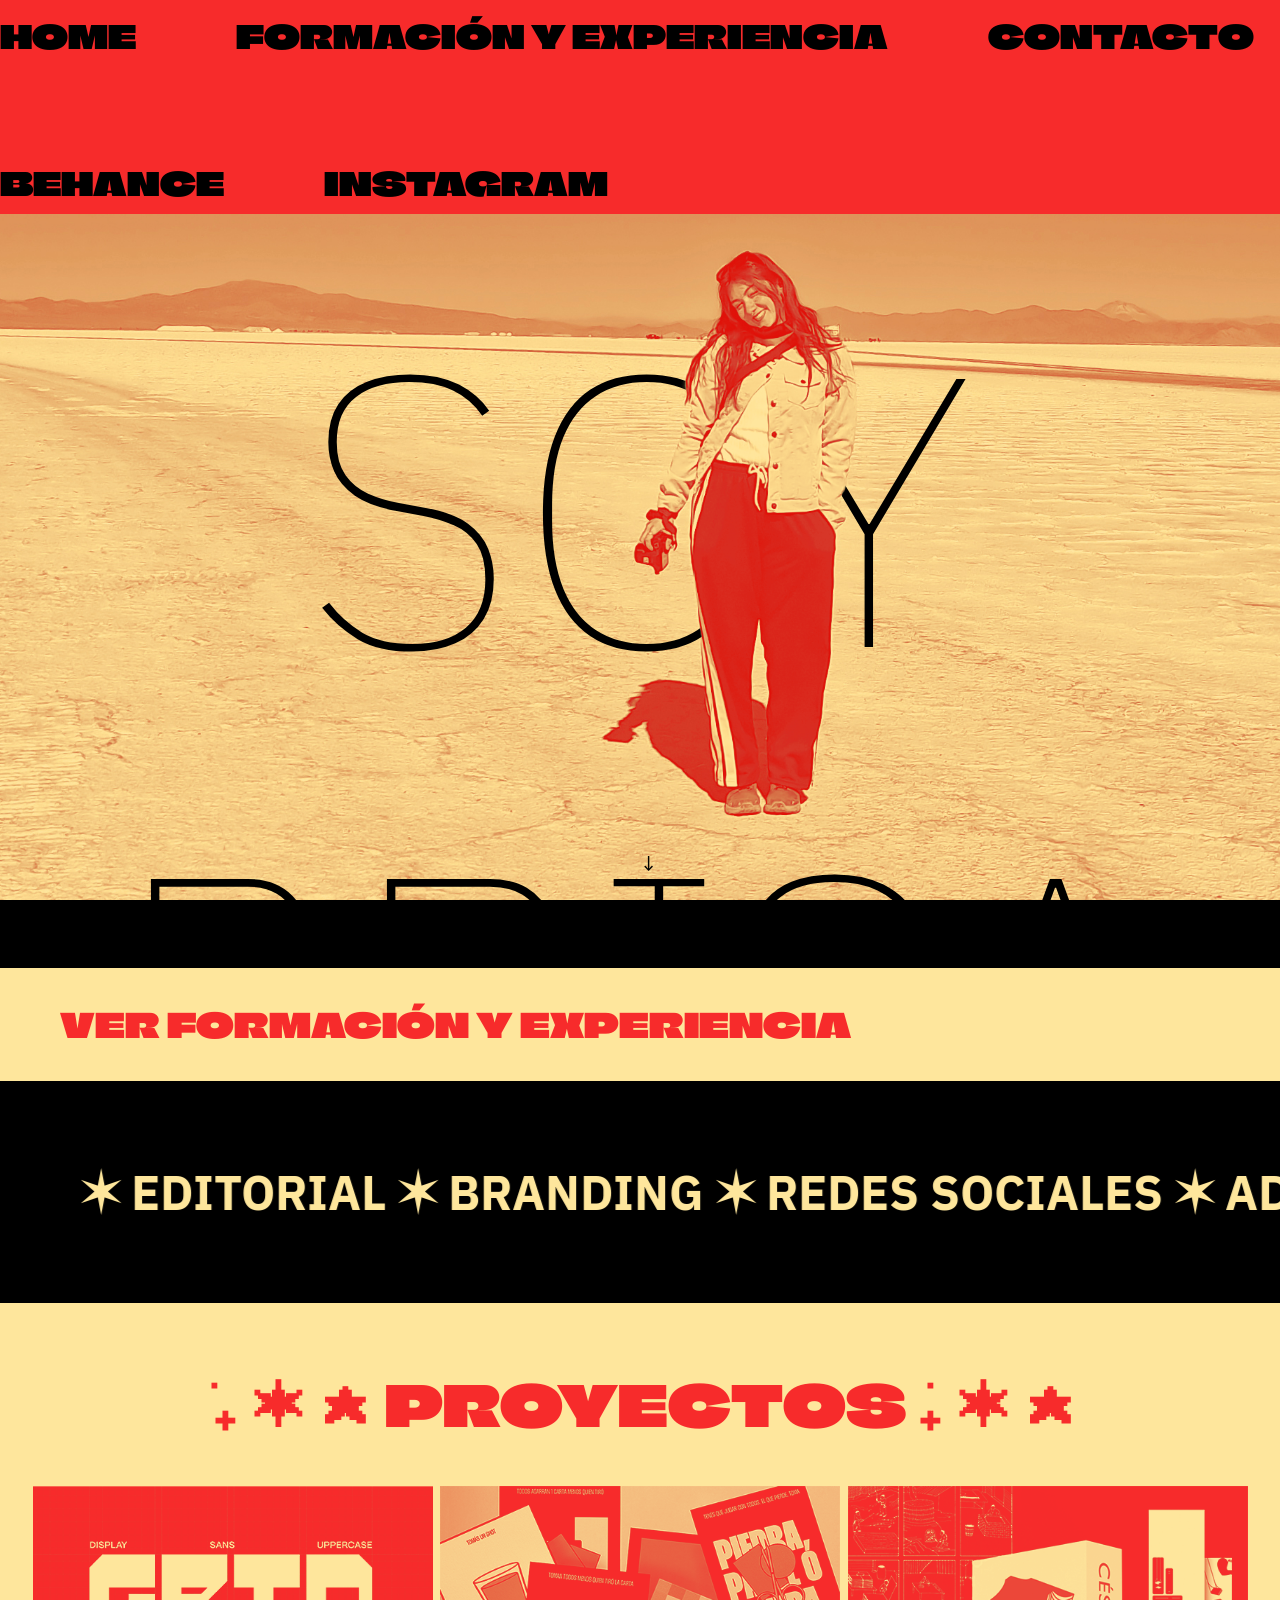
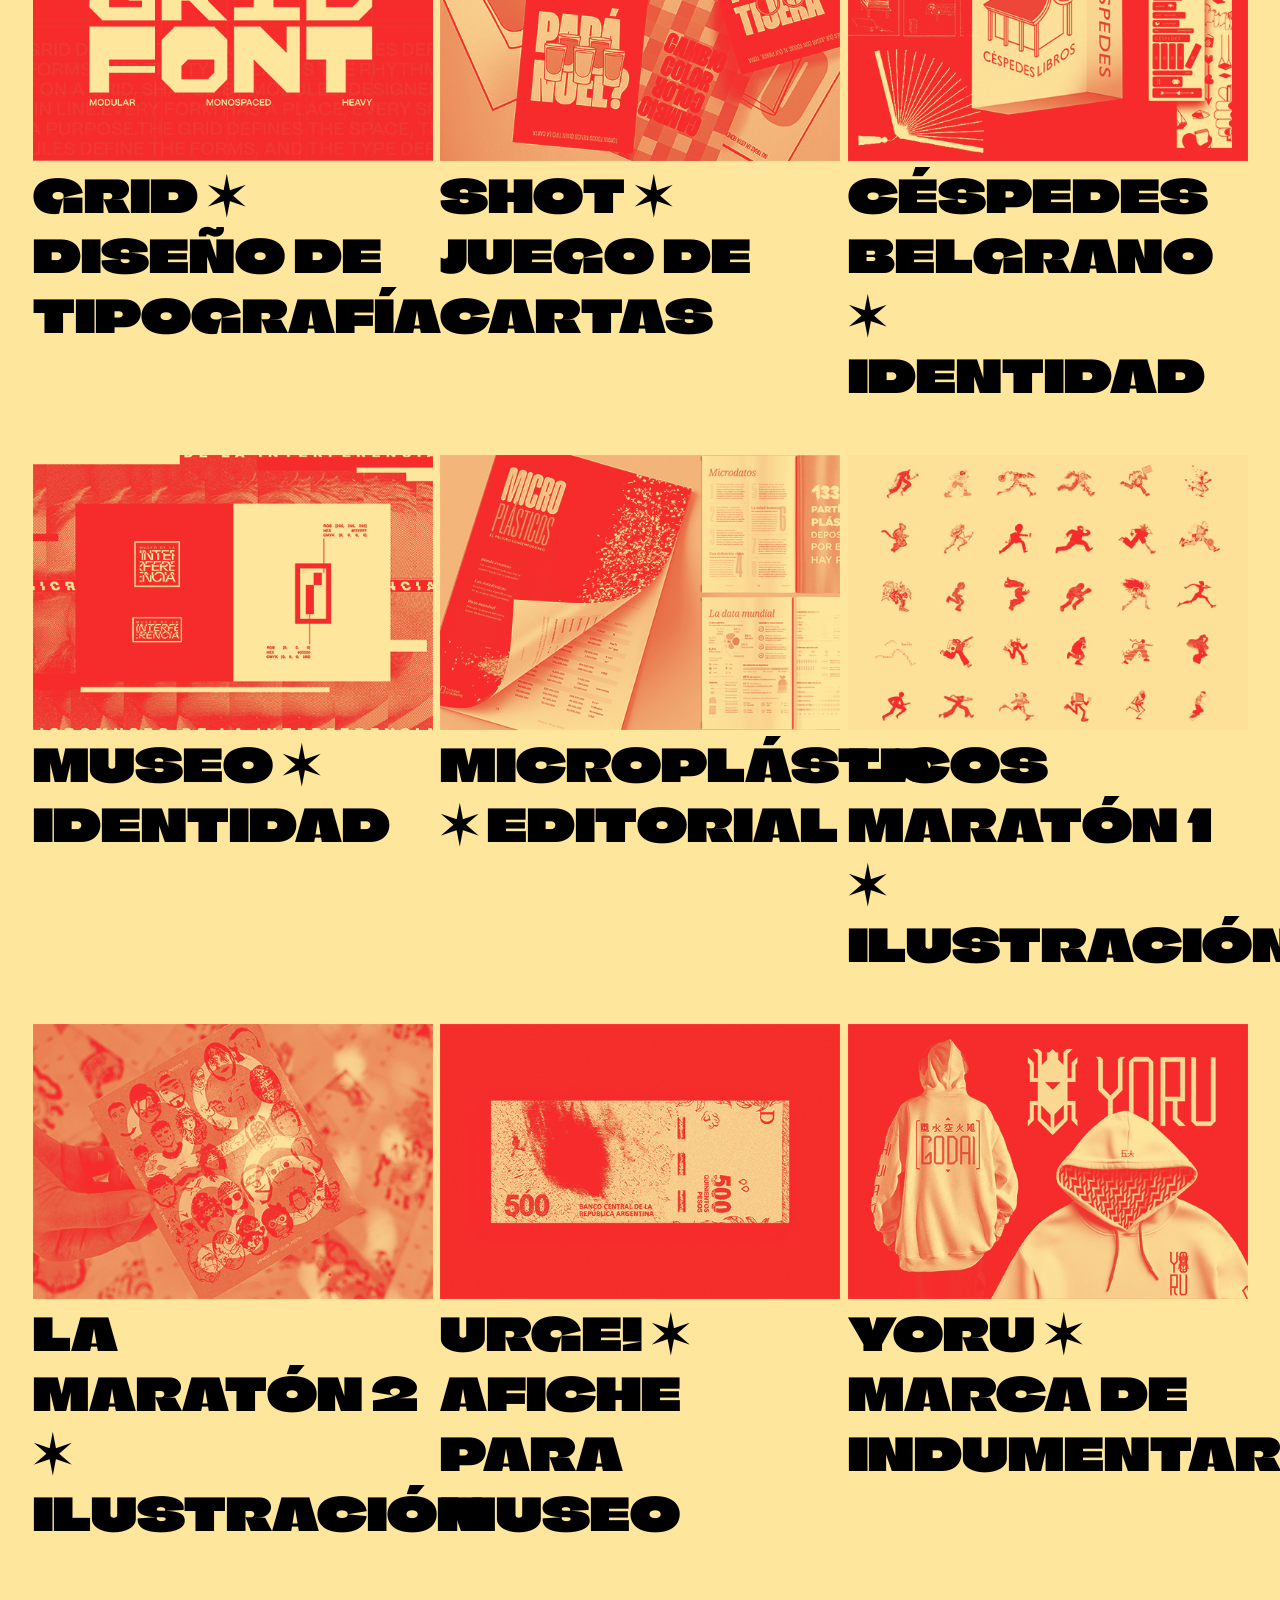
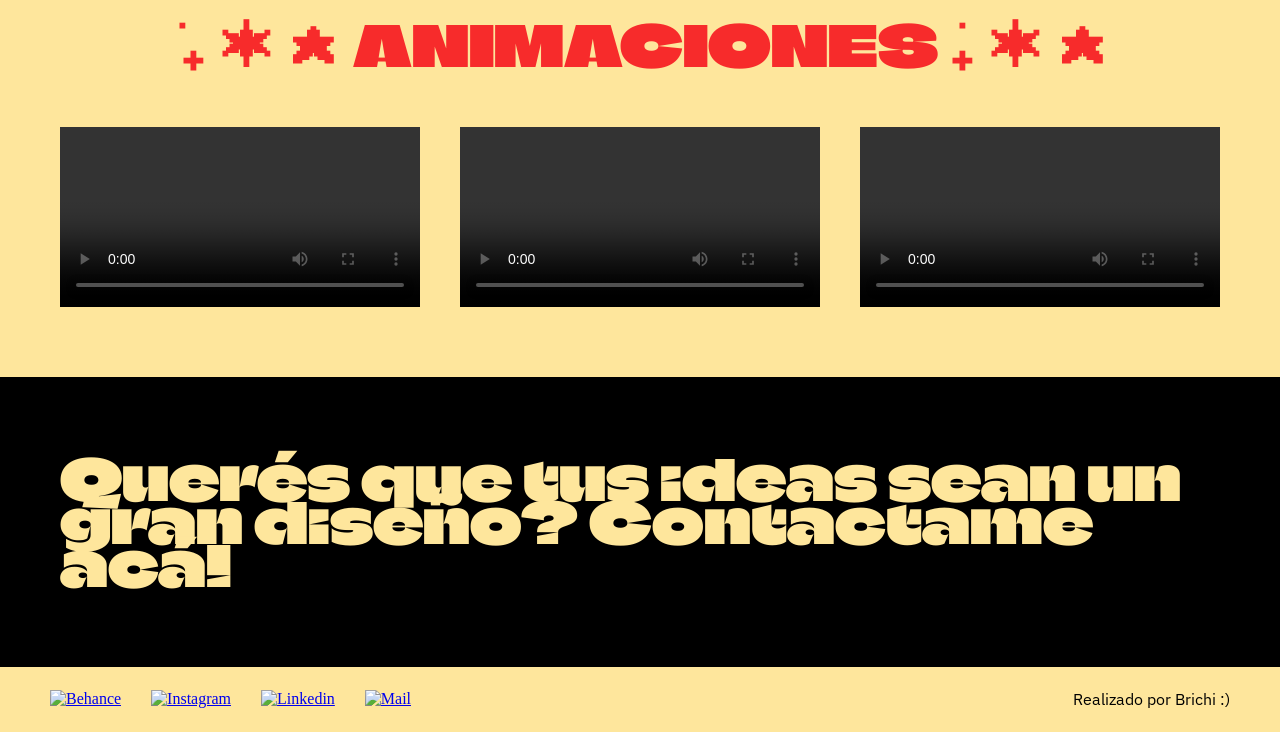
==== index.html @ 59d71e1c "glow up" ====
<!DOCTYPE html>
<html>

<head>
    <meta charset="utf-8">
    <meta name="viewport" content="width=device-width, initial-scale=1.0">
    <meta name="Keywords" content="Portfolio brisa pereyra diseño">
    <title>Pereyra Brisa</title>
    <link rel="stylesheet" href="estilos.css">
    <link rel="icon" type="image/x-icon" href="img/cursor-favicon/favicon.ico">
    <link rel="stylesheet" href="https://cdnjs.cloudflare.com/ajax/libs/tiny-slider/2.9.4/tiny-slider.css">
    <style>
        @import url('https://fonts.googleapis.com/css2?family=Climate+Crisis:YEAR@1979&family=IBM+Plex+Sans:ital,wght@0,100..700;1,100..700&display=swap');
    </style>
</head>

<body>
<header>
    <div class="encabezado">

        <button class="menu-toggle" aria-label="Abrir menú" aria-expanded="false" aria-controls="menu">
            <span></span>
            <span></span>
            <span></span>
        </button>

        <a href="index.html" class="logo">
            <img src="img/footer-header/logo.svg" class="logo-base" alt="logo">
            <img src="img/footer-header/logoamarillo.svg" class="logo-hover" alt="logo">
        </a>

        <nav id="menu">
            <a href="index.html">HOME</a>
            <a href="formacion.html">FORMACIÓN Y EXPERIENCIA</a>
            <a href="contacto.html">CONTACTO</a>
            <a href="https://www.behance.net/brichi" target="_blank" rel="noopener noreferrer">BEHANCE</a>
            <a href="https://www.instagram.com/brichidg/" target="_blank" rel="noopener noreferrer">INSTAGRAM</a>
        </nav>

    </div>
</header>

    <main>
        <section class="hero">
            <img src="img/hero/portada1.jpg" class="fondo" alt="fondo portada">
            <div class="contenido-hero">
                <img src="img/hero/portada2.png" class="overlay" alt="superposición portada">
                <h1>Hola, soy Brisa</h1>
                <a href="#intro" class="flechas">
                    ↓
                </a>
            </div>
        </section>
        <section id="intro">
            <article class="marcapersonal">
            </article>
            <article class="diseñocontenedor">

<div class="orbita">
    <article class="diseñocontenedor">
        <div class="diseño">
            <h2>Diseño y comunicación visual</h2>
            <p>Made in Argentina</p>
        </div>
    </article>
    <span class="estrella">✶</span>
</div>
            </article>
        </section>
        <section class="formalidad">
            <a href="formacion.html" class="formacionboton">
                <h3>VER FORMACIÓN Y EXPERIENCIA</h3>
            </a>
<div class="marquee">
    <div class="marquee-contenido">
        <h2 class="resumen">
            ✶ editorial ✶ branding ✶ redes sociales ✶ administración ✶ editorial ✶ branding ✶ redes sociales ✶ administración ✶ editorial ✶ branding ✶ redes sociales ✶ administración ✶
        </h2>
        <h2 class="resumen" aria-hidden="true">
            ✶ editorial ✶ branding ✶ redes sociales ✶ administración ✶ editorial ✶ branding ✶ redes sociales ✶ administración ✶
        </h2>
    </div>
</div>        
</section>
        <section id="proyectos">
            <h3>࣪ ₊ ✶ ⭑ proyectos ࣪₊ ✶ ⭑ </h3>
            <div class="cards">
                <figure class="todoesoquesobra">
                    <a href="https://www.behance.net/gallery/254151673/GRID-Free-display-font" target="_blank">
                        <img src="img/proyectos/proyecto8b.png" class="base" alt="Proyecto">
                        <img src="img/proyectos/proyecto8a.png" class="hover" alt="Proyecto hover">
                    </a>
                    <h4>GRID ✶ DISEÑO DE TIPOGRAFÍA</h4>
                </figure>
                <figure class="shot">
                    <a href="https://www.instagram.com/p/DHHSApROJ1e/?utm_source=ig_web_copy_link&igsh=MzRlODBiNWFlZA=="
                        target="_blank">
                        <img src="img/proyectos/proyecto1b.png" class="base" alt="Proyecto">
                        <img src="img/proyectos/proyecto1a.png" class="hover" alt="Proyecto hover">
                    </a>
                    <h4>SHOT ✶ JUEGO DE CARTAS</h4>
                </figure>
                <figure class="cespedes">
                    <a href="https://cespedeslibros.com.ar/?srsltid=AfmBOopYFjnncuXQHikeYL9LSb-1muNZRmzNZ6Oh8jgEDomMHt-B6Xrg"
                        target="_blank">
                        <img src="img/proyectos/proyecto3b.png" class="base" alt="Proyecto">
                        <img src="img/proyectos/proyecto3a.png" class="hover" alt="Proyecto hover">
                    </a>
                    <h4>CÉSPEDES BELGRANO ✶ IDENTIDAD</h4>
                </figure>
                <figure class="museo">
                    <a href="https://www.behance.net/gallery/244805543/MUSEO-DE-LA-INTERFERENCIA" target="_blank">
                        <img src="img/proyectos/proyecto6b.png" class="base" alt="Proyecto">
                        <img src="img/proyectos/proyecto6a.png" class="hover" alt="Proyecto hover">
                    </a>
                    <h4>MUSEO ✶ IDENTIDAD</h4>
                </figure>
                <figure class="microplasticos">
                    <a href="https://www.behance.net/gallery/229425525/BookzineRevista-MICROPLASTICOS" target="_blank">
                        <img src="img/proyectos/proyecto7b.png" class="base" alt="Proyecto">
                        <img src="img/proyectos/proyecto7a.png" class="hover" alt="Proyecto hover">
                    </a>
                    <h4>MICROPLÁSTICOS ✶ EDITORIAL</h4>
                </figure>
                <figure class="zzzeta">
                    <a href="https://www.behance.net/gallery/211750213/La-Maraton" target="_blank">
                        <img src="img/proyectos/proyecto9b.png" class="base" alt="Proyecto">
                        <img src="img/proyectos/proyecto9a.png" class="hover" alt="Proyecto hover">
                    </a>
                    <h4>LA MARATÓN 1 ✶ ILUSTRACIÓN</h4>
                </figure>
                <figure class="maraton">
                    <a href="https://www.behance.net/gallery/240652623/Calendario-2026" target="_blank">
                        <img src="img/proyectos/proyecto2b.png" class="base" alt="Proyecto">
                        <img src="img/proyectos/proyecto2a.png" class="hover" alt="Proyecto hover">
                    </a>
                    <h4>LA MARATÓN 2 ✶ ILUSTRACIÓN</h4>
                </figure>
                <figure class="urge">
                    <a href="https://www.behance.net/gallery/215300733/Poster-URGE" target="_blank">
                        <img src="img/proyectos/proyecto5b.png" class="base" alt="Proyecto">
                        <img src="img/proyectos/proyecto5a.png" class="hover" alt="Proyecto hover">
                    </a>
                    <h4>URGE! ✶ AFICHE PARA MUSEO</h4>
                </figure>
                <figure class="yoru">
                    <a href="https://www.instagram.com/p/DOrP2ZxjpQ8/?utm_source=ig_web_copy_link&igsh=MzRlODBiNWFlZA=="
                        target="_blank">
                        <img src="img/proyectos/proyecto4b.png" class="base" alt="Proyecto">
                        <img src="img/proyectos/proyecto4a.png" class="hover" alt="Proyecto hover">
                    </a>
                    <h4>YORU ✶ MARCA DE INDUMENTARIA</h4>
                </figure>
            </div>
            <h3>࣪ ₊ ✶ ⭑ animaciones ࣪₊ ✶ ⭑ </h3>
            <div class="my-slider">
                <div> <video src="img/proyectos/animacion1.mp4" controls></video></div>
                <div> <video src="img/proyectos/animacion2.mp4" controls></video></div>
                <div> <video src="img/proyectos/animacion3.mp4" controls></video></div>
            </div>
            <div class="animaciones">
                <video src="img/proyectos/animacion1.mp4" controls></video>
                <video src="img/proyectos/animacion2.mp4" controls></video>
                <video src="img/proyectos/animacion3.mp4" controls></video>
            </div>
        </section>
        <article class="contactoboton">
            <a href="contacto.html">
                <h3> Querés que tus ideas sean un gran diseño? Contactame acá!</h3>
            </a>
        </article>
    </main>

    <footer>
        <div class="logos">
            <a target="_blank" href="https://www.behance.net/brichi">
                <img src="img/footer-header/behance.svg" alt="Behance">
            </a>
            <a target="_blank" href="https://www.instagram.com/brichidg/">
                <img src="img/footer-header/instagram.svg" alt="Instagram">
            </a>
            <a target="_blank" href="https://www.linkedin.com/in/brisa-pereyra-brichi">
                <img src="img/footer-header/linkedin.svg" alt="Linkedin">
            </a>
            <a target="_blank" href="mailto:brisaaylen_22@hotmail.com">
                <img src="img/footer-header/mail.svg" alt="Mail">
            </a>
        </div>
        <p>Realizado por Brichi :)</p>
    </footer>

    <script src="https://cdnjs.cloudflare.com/ajax/libs/tiny-slider/2.9.4/min/tiny-slider.js"></script>

    <script>
        var slider = tns({
            container: '.my-slider',
            items: 1,
            slideBy: 1,
            loop: false,
            rewind: true,
            autoplay: false,
            controls: true,
            controlsText: ['←', '→'],
            nav: false,
            mouseDrag: true,
            speed: 400,
            gutter: 0
        });
    </script>

    <script>
    const proyectos = document.querySelectorAll('#proyectos .cards figure');

    const observador = new IntersectionObserver((entradas, observador) => {
        entradas.forEach(entrada => {
            if (entrada.isIntersecting) {
                entrada.target.classList.add('visible');
                observador.unobserve(entrada.target);
            }
        });
    }, {
        threshold: 0.25
    });

    proyectos.forEach(proyecto => {
        observador.observe(proyecto);
    });
</script>

<script>
    const botonMenu = document.querySelector('.menu-toggle');
    const menu = document.querySelector('#menu');

    botonMenu.addEventListener('click', () => {
        const abierto = menu.classList.toggle('menu-abierto');

        botonMenu.setAttribute('aria-expanded', abierto);
        botonMenu.setAttribute(
            'aria-label',
            abierto ? 'Cerrar menú' : 'Abrir menú'
        );
    });

    menu.querySelectorAll('a').forEach(enlace => {
        enlace.addEventListener('click', () => {
            menu.classList.remove('menu-abierto');
            botonMenu.setAttribute('aria-expanded', false);
            botonMenu.setAttribute('aria-label', 'Abrir menú');
        });
    });
</script>

<script>
    const titulos = document.querySelectorAll('.titulo-animado');

    const observador = new IntersectionObserver((entradas) => {
        entradas.forEach(entrada => {
            if (entrada.isIntersecting) {
                entrada.target.classList.add('visible');
                observador.unobserve(entrada.target);
            }
        });
    }, {
        threshold: 0.2
    });

    titulos.forEach(titulo => observador.observe(titulo));
</script>

</body>

</html>
---- estilos.css ----
/* CSS DOCUMENT */
@charset "UTF-8";

/*configuraciones generales*/

@font-face {
    font-family: "Mori Extralight";
    src: url(fonts/PPMori-Extralight.otf) format(opentype);
    font-weight: light;
    font-style: normal;
}

@font-face {
    font-family: "Mori Regular";
    src: url(fonts/PPMori-Regular.otf) format(opentype);
    font-weight: regular;
    font-style: normal;
}

@font-face {
    font-family: "Mori Regular Italic";
    src: url(fonts/PPMori-RegularItalic.otf) format(opentype);
    font-weight: regular;
    font-style: italic;
}

@font-face {
    font-family: "Mori Semibold";
    src: url(fonts/PPMori-SemiBold.otf) format(opentype);
    font-weight: semibold;
    font-style: normal;
}

@font-face {
    font-family: "Mango";
    src: url(fonts/Mango\ Grotesque-VF.ttf) format(truetype);
    font-weight: normal;
    font-style: normal;
}

@font-face {
    font-family: "Mango Extralight";
    src: url(fonts/MangoGrotesque-ExtraLight.ttf) format(truetype);
    font-weight: normal;
    font-style: normal;
}

/*APLICACIONES*/

* {
    margin: 0;
}

main {
    font-family: 'Mori Regular', "IBM Plex Sans", sans-serif;
    flex: 1;
}

body {
    cursor: url("img/cursor-favicon/cursor.png"), auto;
    min-height: 100vh;
    background-color: #000;
    display: flex;
    flex-direction: column;
}

/*HEADER*/

header {
    background-color: #F72B2B;
    padding: 10px 0;
    position: fixed;
    width: 100%;
    z-index: 1000;
}

.encabezado a {
    font-family: 'Mango', "Climate Crisis", sans-serif;
    font-size: 2rem;
    color: rgb(0, 0, 0);
    text-decoration: none;
    padding: 5px 0px 0px;
}

.encabezado {
    display: flex;
    flex-wrap: wrap;
    justify-content: center;
    align-items: center;
}

a:hover {
    color: #FEE69C;
    transition: .3s;
    cursor: url("img/cursor-favicon/cursor2.png"), pointer;
}

.logo {
    display: none;
}

.logo img {
    position: absolute;
    inset: 0;
    width: 100%;
    transition: .3s;
}

.logo-hover {
    opacity: 0;
}

.logo:hover .logo-hover {
    opacity: 1;
}

.logo:hover .logo-base {
    opacity: 0;
}

nav {
    display: flex;
    flex-wrap: wrap;
    gap: 100px;
    align-items: center;
}

/*FOOTER*/

footer {
    padding: 20px 50px;
    gap: 30px;
    background-color: #FEE69C;
    display: flex;
    justify-content: space-between;
    flex-wrap: wrap;
    align-items: center;
}

footer img {
    width: 3vw;
    min-width: 34px;
}

.logos {
    display: flex;
    gap: 30px;
}

/*TIPOGRAFÍA*/

h1 {
    font-family: 'Mango Extralight', "IBM Plex Sans", sans-serif;
    color: #000000;
    font-size: clamp(17rem, 30vw, 25rem);
    font-weight: 100;
    text-transform: uppercase;
}

h2 {
    font-family: 'Mori Semibold', "IBM Plex Sans", sans-serif;
    color: #FEE69C;
    font-size: 3rem;
    text-align: center;
    text-transform: uppercase;
}

h3 {
    font-family: 'Mango', "Climate Crisis", sans-serif;
    color: #F72B2B;
    font-size: 3.5rem;
    line-height: 2.7rem;
}

h4 {
    font-family: 'Mori EXtralight', "IBM PLex Sans", sans-serif;
    color: #000000;
    font-size: 1.7rem;
}

h5 {
    font-family: 'Mango', "IBM PLex Sans", sans-serif;
    color: #000000;
    margin: 30px 20px 0px;
    font-size: 2.2rem;
    justify-content: flex-end;
}

p,
li {
    list-style: none;
    font-size: 1rem;
    line-height: 1.6rem;
    text-wrap: balance;
    font-family: 'Mori Regular', "IBM Plex Sans", sans-serif;
}

.cards h4 {
    font-family: 'Mango', "Climate Crisis", sans-serif;
    font-size: 2.8rem;
    color: #000000;
}

.cards p {
    text-wrap: auto;
    font-size: 0.9rem;
}

.diseño p {
    color: #FEE69C;
}

span {
    font-weight: bold;
    font-size: 1.5rem;
    display: block;
}

.formacion h3,
.experiencia h3 {
    color: #FEE69C;
    padding: 30px;
    text-transform: uppercase;
}


.formacion a,
.experiencia a,
.contacto a {
    font-family: 'Mango', "Climate Crisis", sans-serif;
    font-size: 2.3rem;
    color: #FEE69C;
    text-decoration: none;
    padding-left: 30px;
    text-align: right;
}

.formacion h4,
.experiencia h4 {
    padding: 10px 0px;
}

.formacionboton h3,
.experienciaboton h3 {
    text-transform: uppercase;
    background-color: #FEE69C;
    padding: 35px 60px;
    font-size: 2.1rem;
    margin: 0px 0px;
}

.formacionboton:hover h3,
.experienciaboton:hover h3 {
    background-color: #F72B2B;
    color: #FEE69C;
    transition: .3s;
}

.contactoboton {
    background-color: #000000;
    display: flex;
    height: 170px;
    align-items: center;
    justify-content: center;
    margin: 60px;
    transition: .3s;
}

.contactoboton a {
    text-decoration: none;
}

.contactoboton h3 {
    color: #FEE69C;
    transition: .3s;
}

.contactoboton:hover {
    background-color: #F72B2B;
}

.contactoboton:hover h3 {
    color: #FEE69C;
}

#proyectos h3 {
    text-align: center;
    padding: 80px 0px 60px 0px;
    text-transform: uppercase;
}

.contacto h3,
.contacto p {
    color: #FEE69C;
    padding: 10px;
}

.contacto p {
    margin-bottom: 30px;
}

.hero h1 {
    position: absolute;
    top: calc(50% + 25px);
    left: 50%;
    transform: translate(-50%, -50%);
    width: 100%;
    text-align: center;
}

/*DESARROLLO*/

.hero {
    position: relative;
    width: 100%;
    height: calc(100vh - 55px);
    margin-top: 55px;
    overflow: hidden;
}

.fondo {
    position: absolute;
    inset: 0;
    width: 100%;
    height: 100%;
    object-fit: cover;
}

.overlay {
    position: absolute;
    top: 50%;
    left: 50%;
    transform: translate(-50%, -50%);
    z-index: 3;
    width: 100%;
    height: 100%;
    object-fit: cover;
}

.flechas {
    position: absolute;
    bottom: 23px;
    left: 50%;
    z-index: 4;
    font-size: 1.3rem;
    text-decoration: none;
    color: #000000;
    animation: bajar 1.5s infinite;
}

@keyframes bajar {
    0% {
        transform: translateX(-50%) translateY(0);
        opacity: 0.3;
    }

    50% {
        transform: translateX(-50%) translateY(12px);
        opacity: 1;
    }

    100% {
        transform: translateX(-50%) translateY(0);
        opacity: 0.3;
    }
}

.marcapersonal {
    display: flex;
    align-items: center;
    justify-content: space-evenly;
    gap: 20px;
    padding: 8px 60px 60px 60px;
}

.orbita {
    position: relative;
    width: 20wh;
    height: 350px;
    margin: 0 auto 30px;
    left: 0;
}

.estrella {
    display: none;
}

.estrella {
    position: absolute;
    top: 50%;
    left: 50%;
    font-size: 3rem;
    color: #FEE69C;
    animation: orbitar 5s linear infinite;
    z-index: 3;
}

@keyframes orbitar {
    from {
        transform: translate(-50%, -50%) rotate(0deg) translateX(159px);
    }

    to {
        transform: translate(-50%, -50%) rotate(360deg) translateX(159px);
    }
}

blockquote {
    font-size: 1.8rem;
    color: #FEE69C;
    text-align: center;
}

.diseño {
    display: flex;
    flex-direction: column;
    background: #F72B2B;
    height: 100%;
    max-width: none;
    box-sizing: border-box;
    padding: 40px;
    align-items: center;
    justify-content: center;
    text-align: center;
    line-height: 4rem;
}

.descripcion {
    text-align: center;
    color: #F72B2B3;
    padding: 90px;
    margin-top: 50px;
}

.formacionboton,
.experienciaboton {
    text-decoration: none;
}

.resumen {
    text-align: center;
    padding: 80px;
    margin: 80px
}

.cards {
    display: flex;
    flex-wrap: wrap;
    justify-content: space-evenly;
    gap: 50px 5px;
}

#proyectos {
    display: flex;
    flex-direction: column;
    background-color: #FEE69C;
    padding: 0px 30px 30px 30px;
}

.shot,
.maraton,
.cespedes,
.yoru,
.urge,
.museo,
.microplasticos,
.todoesoquesobra,
.zzzeta {
    position: relative;
    width: 38vw;
    max-width: 400px;
    min-width: 260px;
}

.base,
.hover {
    width: 100%;
}

.hover {
    position: absolute;
    inset: 0;
    opacity: 0;
    transition: .3s;
}

.shot:hover .hover,
.maraton:hover .hover,
.cespedes:hover .hover,
.yoru:hover .hover,
.urge:hover .hover,
.museo:hover .hover,
.microplasticos:hover .hover,
.todoesoquesobra:hover .hover,
.zzzeta:hover .hover {
    opacity: 1;
}

.diseñocontenedor {
    display: none;
}

.imaginacion {
    padding: 80px;
    display: flex;
    justify-content: center;
    margin: 80px;
}

.animaciones {
    display: flex;
    justify-content: center;
    gap: 40px;
    flex-wrap: wrap;
    padding-bottom: 40px;
}

.animaciones video {
    width: 30%;
    max-width: 360px;
}

/* CARROUSEL */

.my-slider {
    max-width: 500vw;
    margin: auto;
    display: none;
}

.my-slider video {
    width: 100%;
    display: block;
}

.tns-controls {
    display: none;
}

/* FORMACION/EXPERIENCIA */

.formacion,
.experiencia {
    display: flex;
    flex-direction: column;
    background: #F72B2B;
    padding: 0px 50px 50px 50px;
    min-height: calc(100vh + 150px);
    justify-content: space-evenly;
}

.formacion {
    padding: 50px 50px 50px 50px;
}


.item-acontenedor,
.item-bcontenedor,
.item-ccontenedor,
.item-dcontenedor,
.item-1contenedor,
.item-2contenedor {
    background-color: #FEE69C;
    margin: 30px;
    padding: 40px;
}

.item-a,
.item-b,
.item-c,
.item-d {
    display: flex;
    justify-content: space-between;
}

.item-1,
.item-2 {
    display: flex;
    justify-content: space-between;
}

.titulo {
    display: flex;
    align-items: center;
    justify-content: space-between;
}

/* FORMULARIO */

.contacto {
    display: flex;
    flex-direction: column;
    min-height: calc(100vh - 150px);
    padding: 100px 50px 50px 50px;
    justify-content: center;
}

.contactocontenedor {
    display: flex;
    align-items: center;
    justify-content: space-evenly;
    flex-wrap: wrap;
}

#form {
    width: 100%;
    height: auto;
}

form input {
    background-color: #F72B2B;
    width: 85vw;
    min-height: 0.4vh;
    max-width: 60vw;
    padding: 20px;
    border: none;
    font-family: 'Mori Regular', "IBM Plex Sans", sans-serif;
    font-size: 0.9rem;
    color: #FEE69C;
}

form input::placeholder {
    color: #FEE69C;
    font-family: 'Mori Regular Italic', "IBM Plex Sans", sans-serif;
}

form {
    display: flex;
    flex-direction: column;
    gap: 20px;
}

#mensaje {
    height: 10vh;
}

.enviar {
    font-family: 'Mango', "IBM Plex Sans", sans-serif;
    font-size: 2.2rem;
    color: #000000;
    background-color: #FEE69C;
    width: auto;
    border: none;
    padding: 15px 25px;
    align-self: flex-start;
    height: auto;
}

.marquee {
    width: 100%;
    max-width: 100%;
    overflow: hidden;
    position: relative;
    white-space: nowrap;
    box-sizing: border-box;
}

.marquee-contenido {
    display: flex;
    width: max-content;
    max-width: none;
    animation: desplazamiento 25s linear infinite;
    will-change: transform;
}

.marquee .resumen {
    flex: 0 0 auto;
    width: auto;
    margin: 0;
    padding-right: 40px;
    white-space: nowrap;
}

@keyframes desplazamiento {
    from {
        transform: translateX(0);
    }

    to {
        transform: translateX(-50%);
    }
}

.descripcion p {
    text-align: left;
    padding-bottom: 120px;
    font-size: 1.5rem;
    line-height: 2rem;
}

.marquee-descripcion {
    width: calc(100% + 100px);
    margin-left: -50px;
    overflow: hidden;
    position: relative;
    white-space: nowrap;
    box-sizing: border-box;
    background-color: #FEE69C;
}

.marquee-descripcion-contenido {
    display: flex;
    width: max-content;
    animation: correr-descripcion 25s linear infinite;
    will-change: transform;
    margin-top: 40px;
    margin-bottom: 40px;
}

.marquee-descripcion span {
    flex: 0 0 auto;
    white-space: nowrap;
}

@keyframes correr-descripcion {
    from {
        transform: translateX(0);
    }

    to {
        transform: translateX(-50%);
    }
}

.descripcion {
    text-align: center;
    color: #F72B2B;
    padding: 140px 50px 0px 50px;
}

.menu-toggle {
    display: none;
}

.menu-toggle span {
    display: block;
    width: 25px;
    height: 2px;
    background-color: black;
    margin: 6px 0;
    transition: 0.3s;
}



/*MEDIA QUERIES*/

@media screen and (max-width:760px) {

    .estrella {
        display: block;
    }

    .diseño {
        border-radius: 50%;
    }

    nav {
        gap: 30px;
    }

    .encabezado a {
        font-size: 1.8rem;
    }

    .logo {
        width: 35px;
        height: 35px;
    }

    .marcapersonal {
        flex-direction: column;
    }

    .marcapersonal img {
        width: 50px;
        height: 50px;
    }

    .descripcion {
        display: flex;
        flex-direction: column;
        color: #F72B2B;
        max-width: 1000px;
    }

    .diseñocontenedor {
        width: 350px;
        height: 350px;
        border-radius: 50%;
        border: 15px solid #000;
        box-sizing: border-box;
        margin: 0 auto 30px;
        display: flex;
        align-items: center;
        justify-content: center;
        text-align: center;
        position: relative;
        z-index: 2;
    }

    .resumen {
        padding: 60px 00px;
        margin: 30px;
    }

    .imaginacion {
        padding: 0px;
    }

    .base,
    .hover {
        width: 100%;
        width: 60vw;
    }

.hero h1 {
    position: absolute;
    top: calc(50% + 25px);
    left: 0;
    transform: translateY(-50%);
    width: 100%;
    box-sizing: border-box;
    padding: 26px;
    text-align: start;
    line-height: 15rem;
    font-size: 19.5rem;
}

    h2 {
        font-size: 1.6rem;
        line-height: 2.4rem;
        padding: 15px 0px;
    }

    h3 {
        font-size: 2.5rem;
    }

    .cards h4 {
        font-size: 2.3rem;
    }

    .shot,
    .maraton,
    .cespedes,
    .yoru,
    .urge,
    .museo,
    .microplasticos,
    .todoesoquesobra,
    .zzzeta {
        width: 97%;
        max-width: 544px;
        min-width: 260px;
    }

    .base,
    .hover {
        width: 100%;
    }

    h5 {
        margin: 5px 0px;
    }

    .contactoboton {
        padding: 40px;
        text-align: center;
    }

    .formacion a,
    .experiencia a,
    .contacto a {
        font-family: 'Mango', "Climate Crisis", sans-serif;
        font-size: 2rem;
        color: #F72B2B;
    }

    .experiencia {
        background: #FEE69C;
    }

    .item-acontenedor,
    .item-bcontenedor,
    .item-ccontenedor,
    .item-dcontenedor,
    .item-1contenedor,
    .item-2contenedor {
        padding: 20px 0px;
        margin: 0px;
        background: #F72B2B;
    }

    .item-1contenedor,
    .item-2contenedor {
        background: #FEE69C;
    }

    .formacion h3,
    .experiencia h3 {
        padding: 0px;
    }

    .formacion p,
    .formacion h4,
    .formacion h5,
    .formacion h4 {
        color: #FEE69C;
    }

    .experiencia p,
    .experiencia li,
    .experiencia h4,
    .experiencia h5,
    .experiencia h4 {
        color: #F72B2B;
    }

    .experiencia h5,
    .formacion h5 {
        font-size: 1.6rem;
    }

    .item-1,
    .item-2,
    .item-a,
    .item-b,
    .item-c,
    .item-d {
        flex-direction: column;
    }

    blockquote {
        font-size: 1.3rem;
    }

    .animaciones {
        display: none;
    }

    .animaciones {
        display: none;
    }

    .my-slider {
        display: block;
        width: 90vw;
        margin: 40px auto;
    }

    .my-slider video {
        width: 100%;
    }

    .tns-controls {
        display: flex;
        justify-content: center;
        gap: 20px;
    }

    .tns-controls button {
        all: unset;
        width: 20px;
        height: 20px;
        display: flex;
        align-items: center;
        justify-content: center;
        font-size: 1.5rem;
        color: #000000;
        padding-top: 0px;
    }

#proyectos .cards figure {
    opacity: 0;
    transform: translateY(35px);
    transition: opacity 0.6s ease, transform 0.6s ease;
}

#proyectos .cards figure.visible {
    opacity: 1;
    transform: translateY(0);
}

/* IMAGEN A COLOR AL INTERACTUAR */

#proyectos .hover {
    opacity: 0;
    transition: opacity 0.3s ease;
}

#proyectos .cards figure:active .hover {
    opacity: 1;
}

/* MENU HAMBURGUESA */

.menu-toggle {
    display: flex;
    flex-direction: column;
    justify-content: center;
    align-items: center;
    gap: 6px;

    width: 45px;
    height: 45px;
    padding: 10px;
    margin: 0;

    background: transparent;
    border: none;
    box-shadow: none;
    cursor: pointer;
    z-index: 1002;
}

.menu-toggle span {
    display: block;
    width: 25px;
    height: 2.5px;
    margin: 0;
    padding: 0;
    background-color: #000;
    flex-shrink: 0;
    transition:
        transform 0.35s cubic-bezier(0.65, 0, 0.35, 1),
        opacity 0.2s ease,
        width 0.35s ease;
}

/* ANIMACIÓN DEL MENÚ */

.menu-toggle span:nth-child(1) {
    transform-origin: center;
}

.menu-toggle span:nth-child(2) {
    transform-origin: center;
}

.menu-toggle span:nth-child(3) {
    transform-origin: center;
}

.menu-toggle[aria-expanded="true"] span:nth-child(1) {
    transform: translateY(8px) rotate(45deg);
}

.menu-toggle[aria-expanded="true"] span:nth-child(2) {
    opacity: 0;
    transform: scaleX(0);
}

.menu-toggle[aria-expanded="true"] span:nth-child(3) {
    transform: translateY(-8px) rotate(-45deg);
}

/* LOGO A LA DERECHA */

.encabezado {
    min-height: 55px;
    align-items: center;
    padding: 0 15px;
}

.encabezado > a.logo img {
    width: 45px;
    height: auto;
}

header {
    padding: 5px 0;
}

.encabezado > a.logo {
    display: block;
    position: relative;
    top: 0px;
    width: 45px;
    height: 45px;
    margin: 0 0 0 auto;
    padding: 0;
    flex-shrink: 0;
    padding: 0;
}

.encabezado > a.logo img {
    vertical-align: middle;
}

/* MENÚ DESPLEGABLE */

.encabezado nav {
    display: flex;
    position: absolute;
    top: 100%;
    left: 0;
    width: 100%;
    box-sizing: border-box;
    flex-direction: column;
    align-items: flex-end;
    gap: 25px;
    padding: 30px 25px;
    background-color: #FEE69C;
    text-align: right;

    opacity: 0;
    visibility: hidden;
    transform: translateY(-12px);
    transition:
        opacity 0.3s ease,
        transform 0.4s cubic-bezier(0.16, 1, 0.3, 1),
        visibility 0.3s;
}

.encabezado nav.menu-abierto {
    opacity: 1;
    visibility: visible;
    transform: translateY(0);
}

.encabezado nav a {
    width: 100%;
    text-align: left;
    font-size: 2rem;
}

}

@media screen and (max-width:450px) {
    nav {
        gap: 20px;
    }

    .encabezado a {
        font-size: 1.5rem;
    }

    .logo {
        width: 35px;
        height: 35px;
    }

    .hero h1 {
        font-size: 18rem;
        line-height: 14rem;
    }

}

@media screen and (max-width:380px) {

    nav {
        gap: 14px;
    }

    .encabezado a {
        font-size: 1.1rem;
    }

    .hero h1 {
        font-size: 16rem;
        line-height: 13rem;
    } }
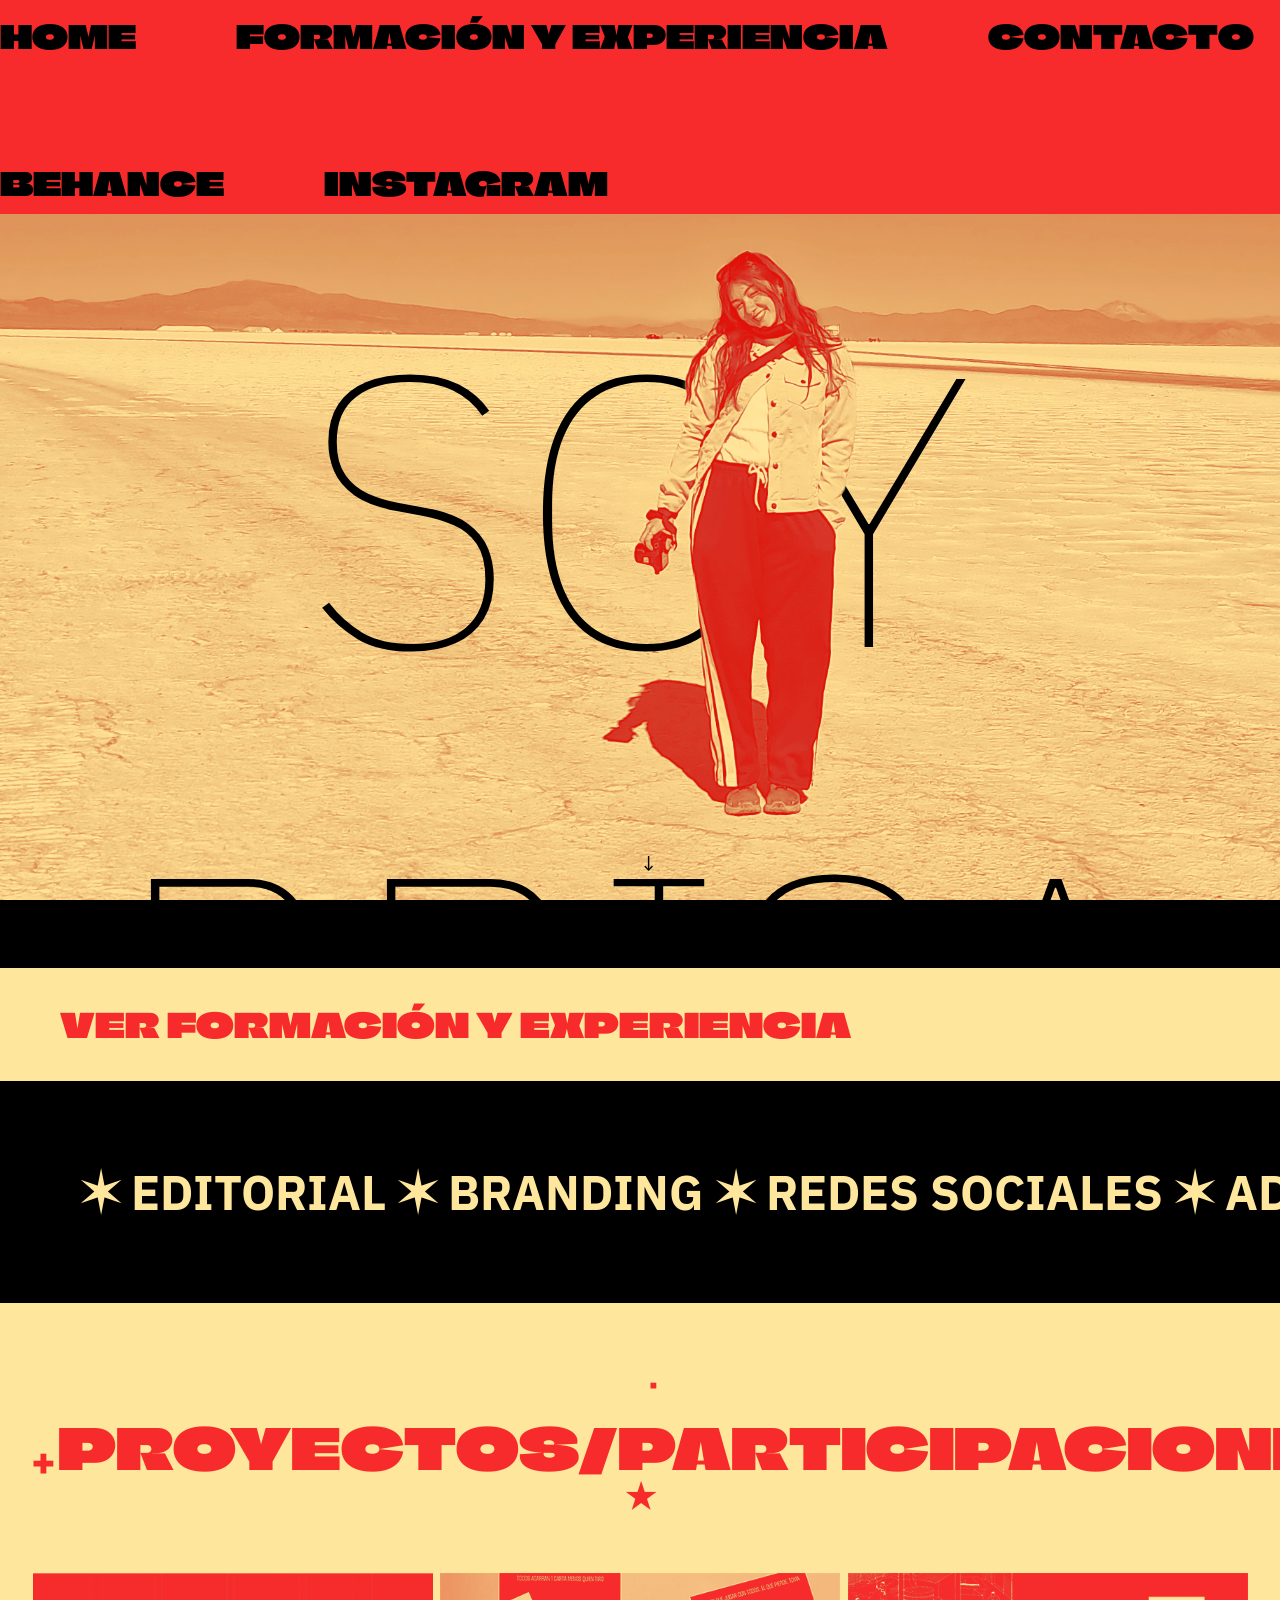
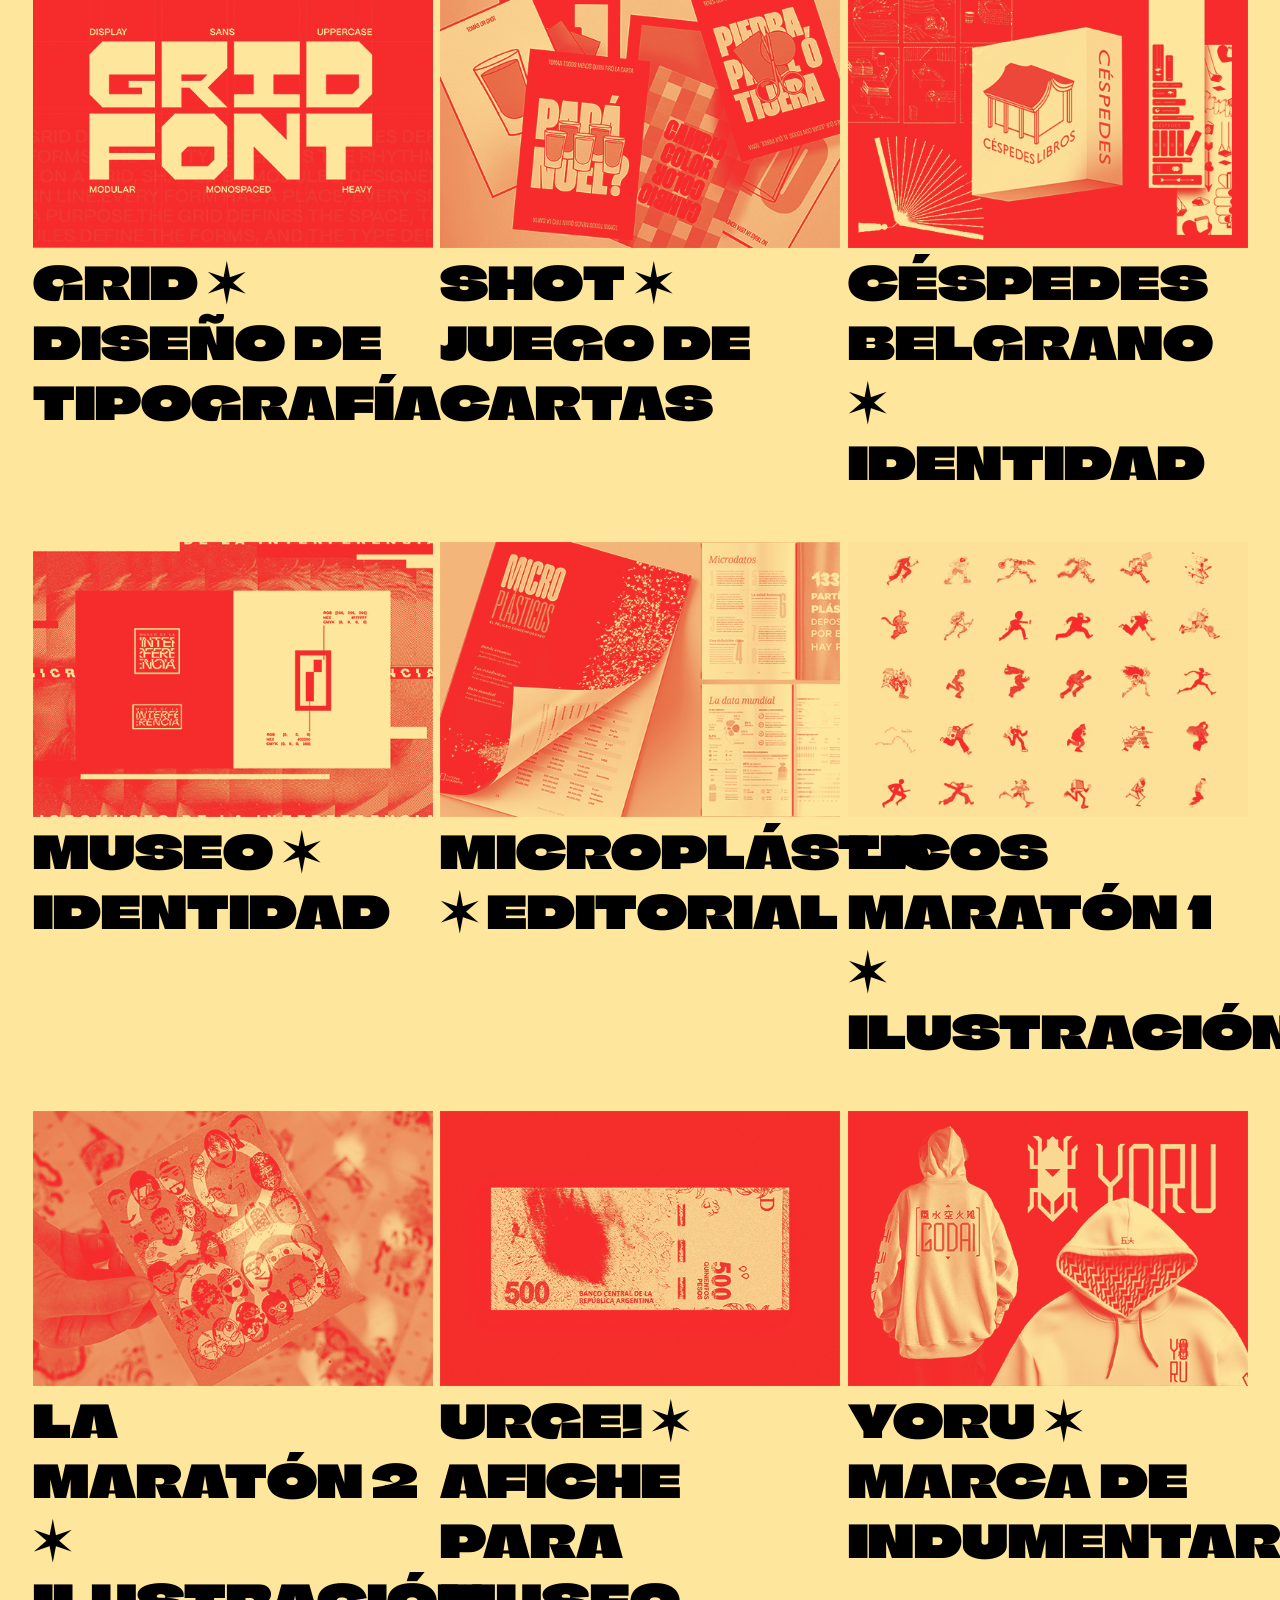
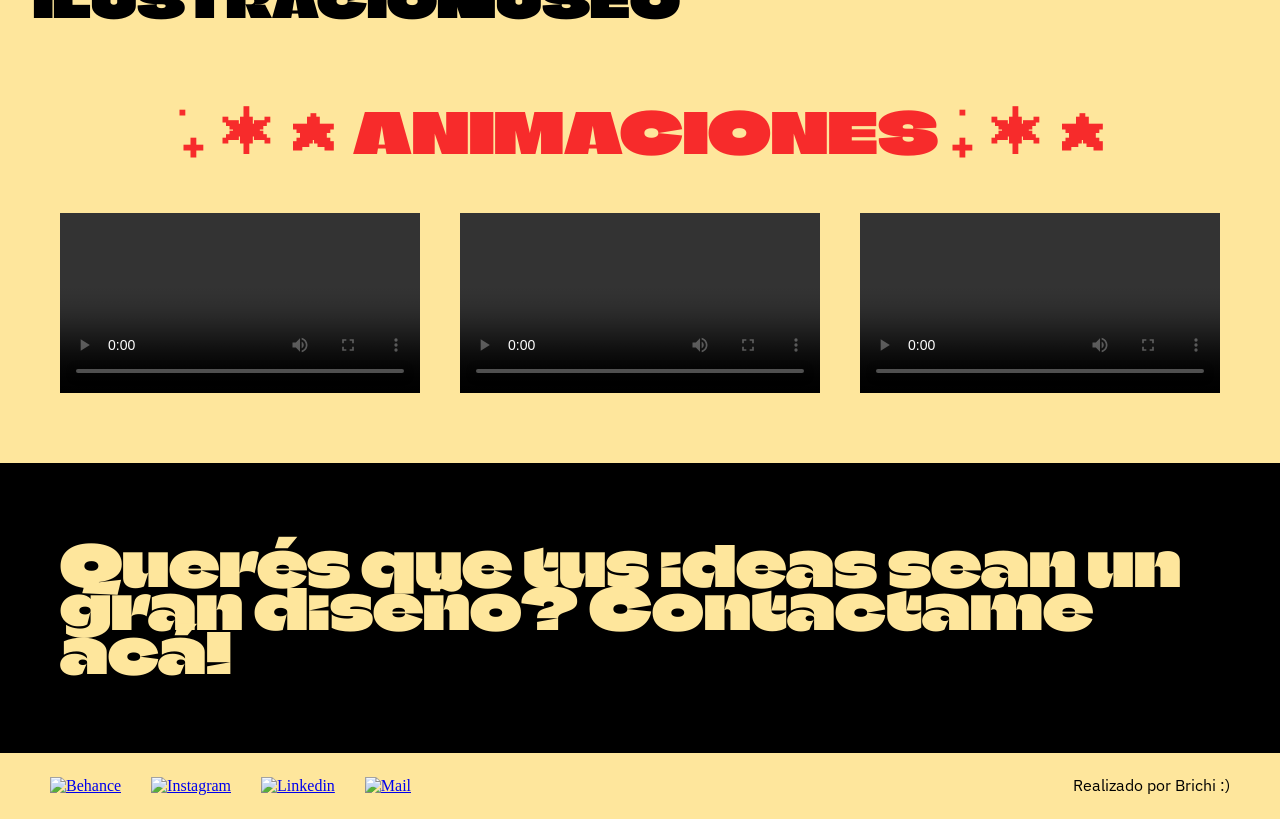
==== commit d2a62b0e: "+participaciones" ====
--- a/index.html
+++ b/index.html
@@ -83,7 +83,7 @@
 </div>        
 </section>
         <section id="proyectos">
-            <h3>࣪ ₊ ✶ ⭑ proyectos ࣪₊ ✶ ⭑ </h3>
+            <h3>࣪ ₊proyectos/participaciones✶ ⭑ </h3>
             <div class="cards">
                 <figure class="todoesoquesobra">
                     <a href="https://www.behance.net/gallery/254151673/GRID-Free-display-font" target="_blank">
@@ -250,23 +250,6 @@
     });
 </script>
 
-<script>
-    const titulos = document.querySelectorAll('.titulo-animado');
-
-    const observador = new IntersectionObserver((entradas) => {
-        entradas.forEach(entrada => {
-            if (entrada.isIntersecting) {
-                entrada.target.classList.add('visible');
-                observador.unobserve(entrada.target);
-            }
-        });
-    }, {
-        threshold: 0.2
-    });
-
-    titulos.forEach(titulo => observador.observe(titulo));
-</script>
-
 </body>
 
 </html>
--- a/estilos.css
+++ b/estilos.css
@@ -427,7 +427,7 @@
 
 .descripcion {
     text-align: center;
-    color: #F72B2B3;
+    color: #F72B2B;
     padding: 90px;
     margin-top: 50px;
 }
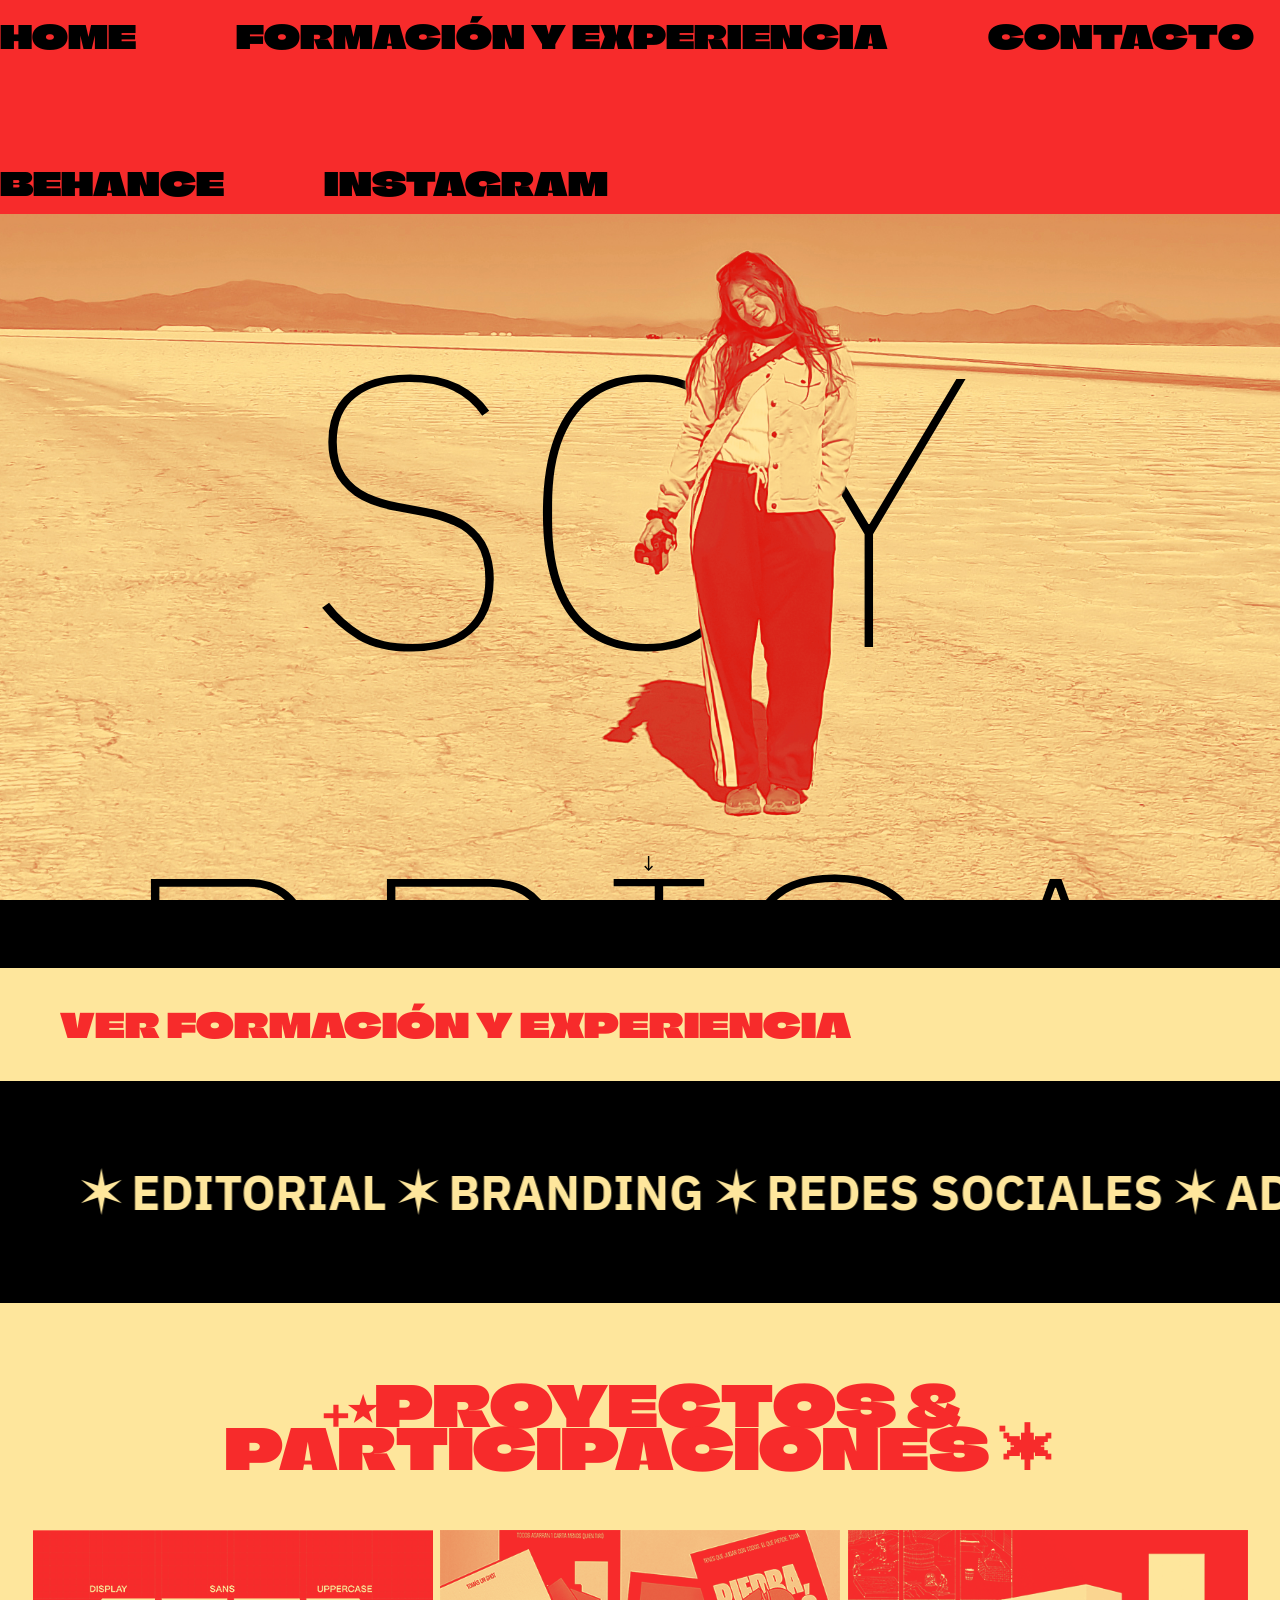
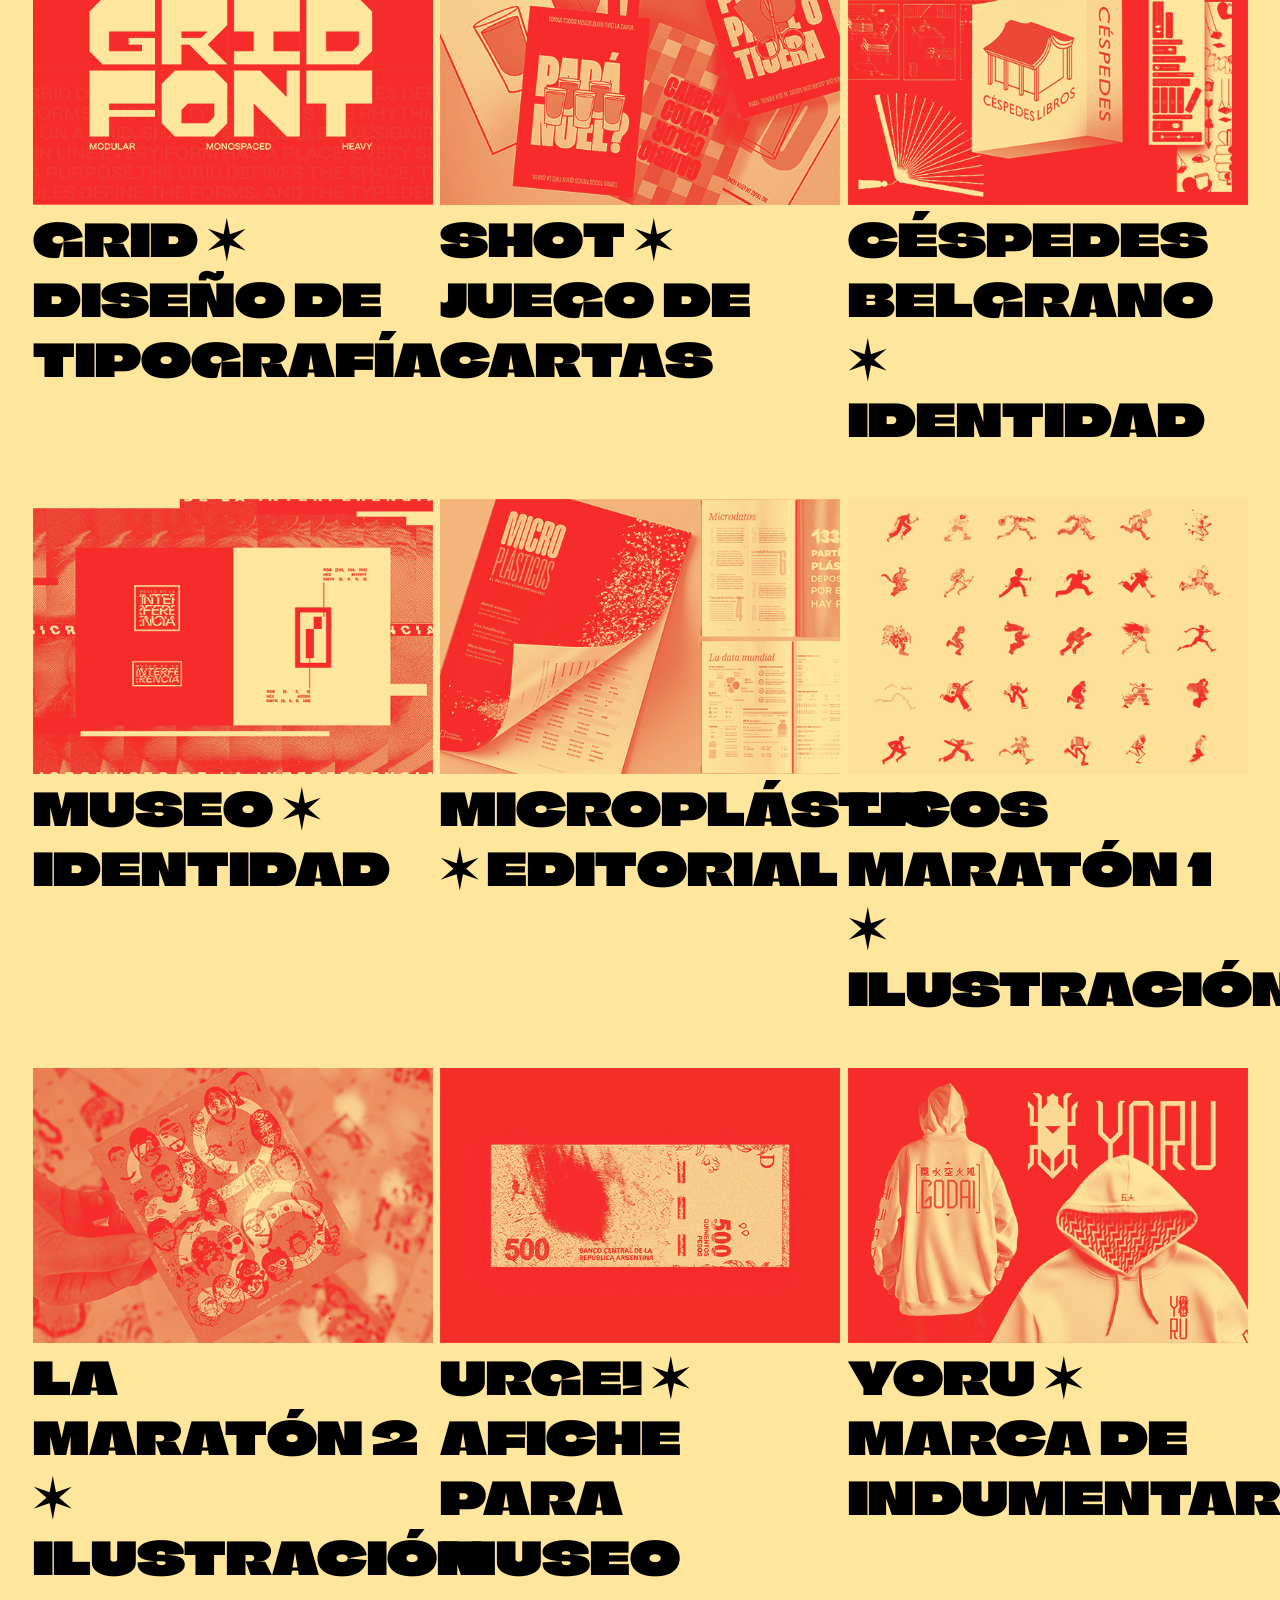
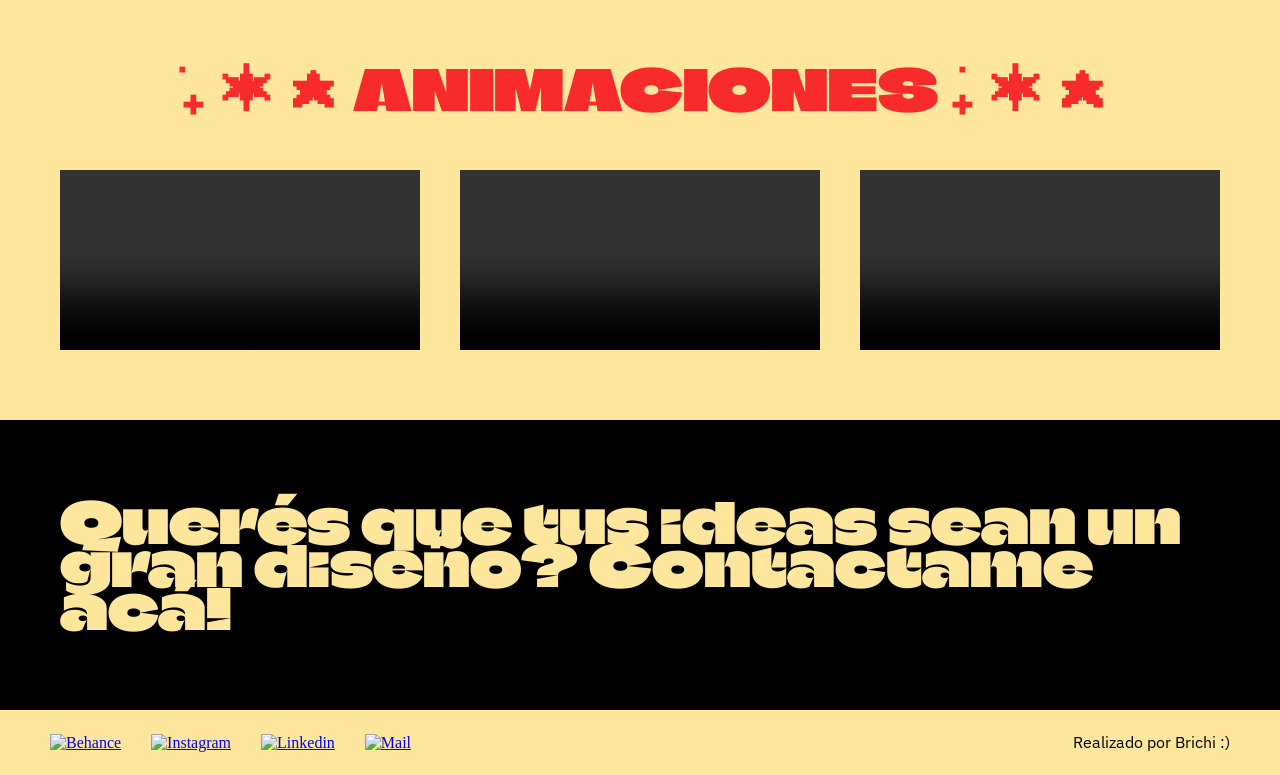
==== commit 7b49fb13: "estrellitas" ====
--- a/index.html
+++ b/index.html
@@ -83,7 +83,7 @@
 </div>        
 </section>
         <section id="proyectos">
-            <h3>࣪ ₊proyectos/participaciones✶ ⭑ </h3>
+            <h3>₊⭑proyectos & participaciones࣪ ✶ </h3>
             <div class="cards">
                 <figure class="todoesoquesobra">
                     <a href="https://www.behance.net/gallery/254151673/GRID-Free-display-font" target="_blank">
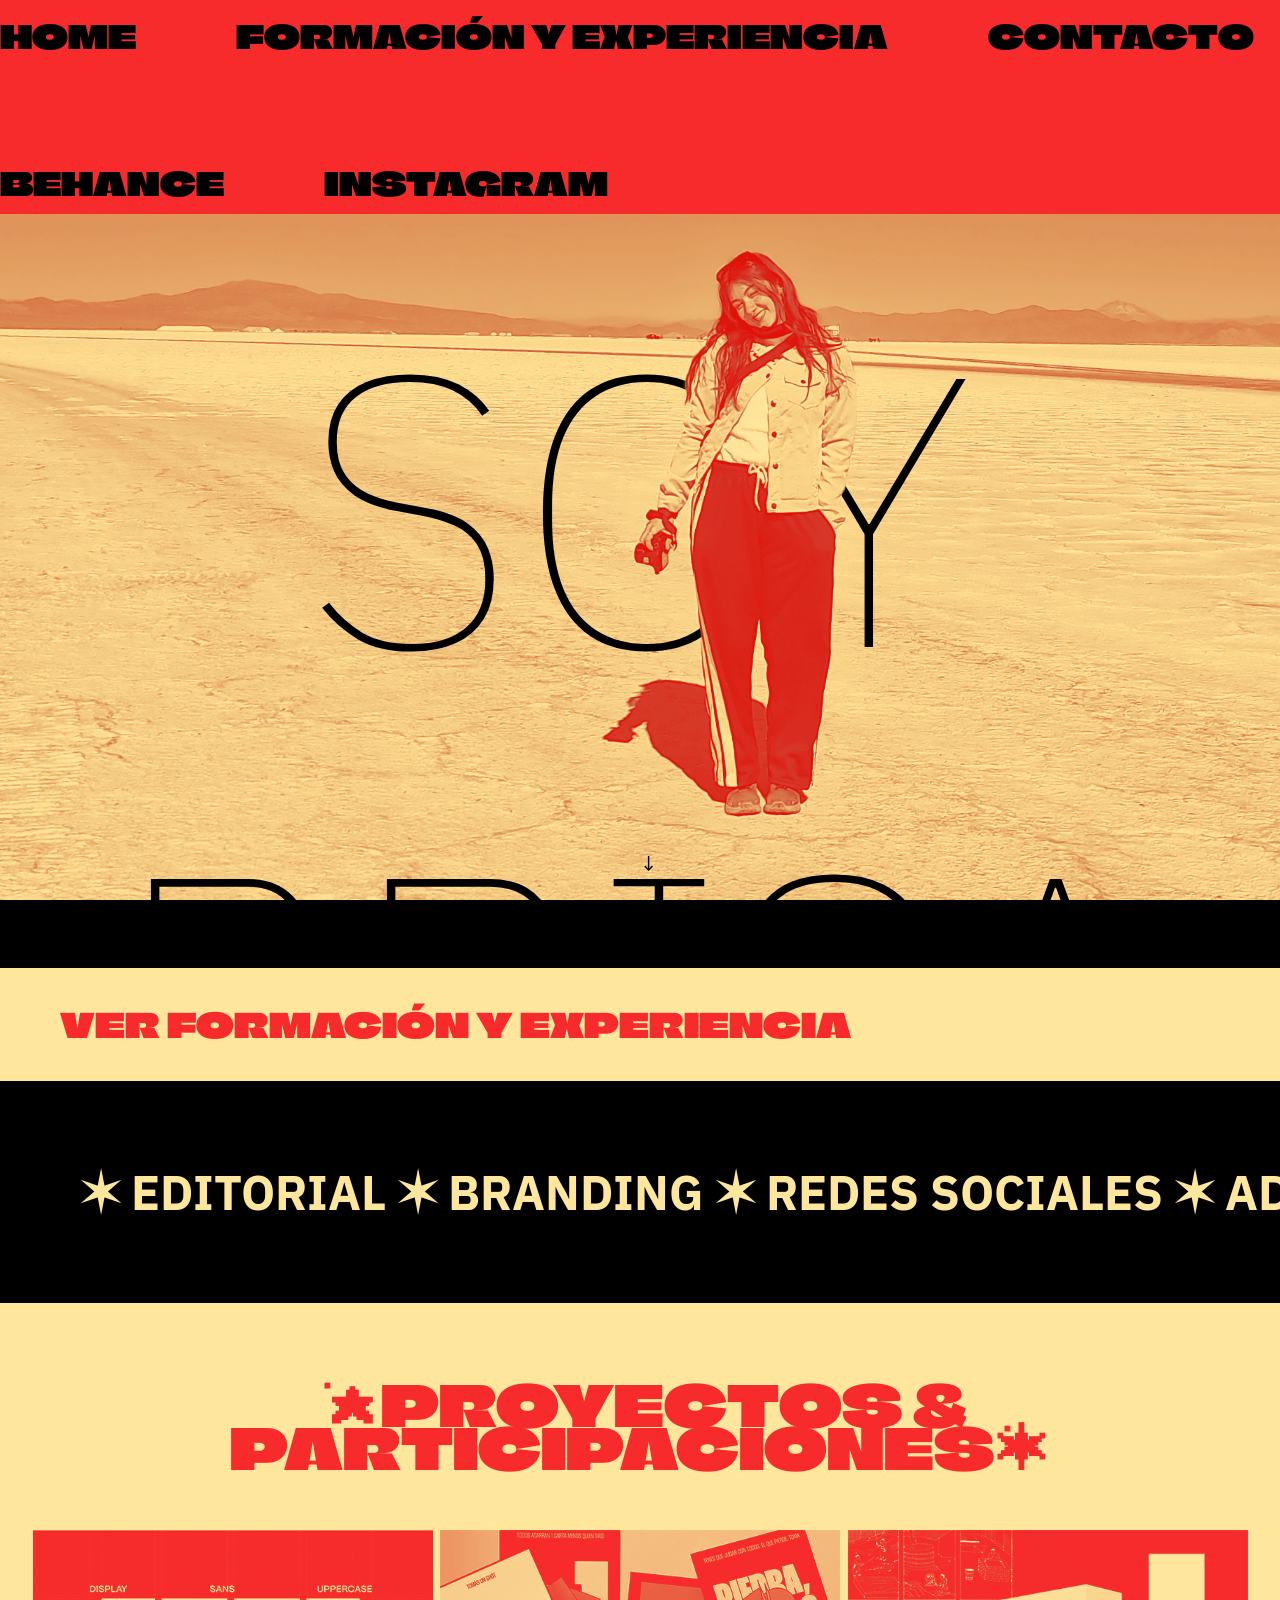
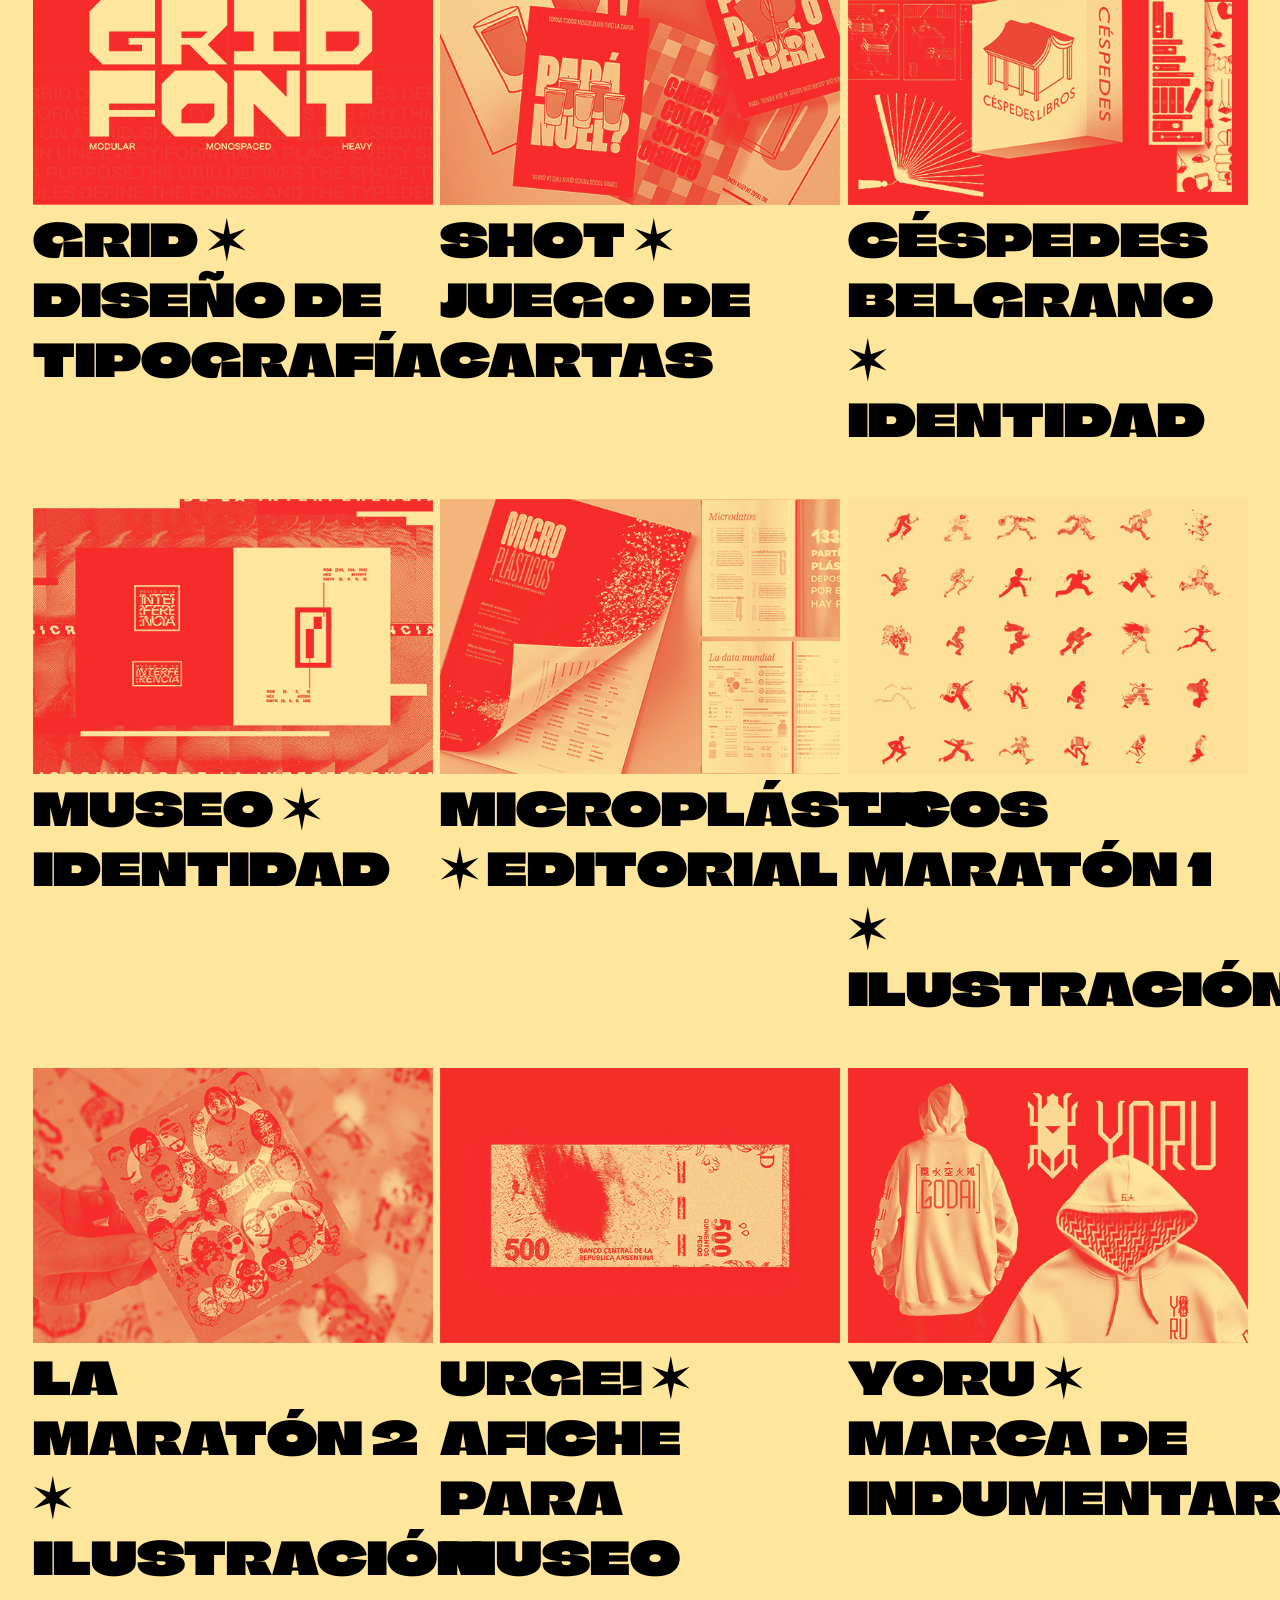
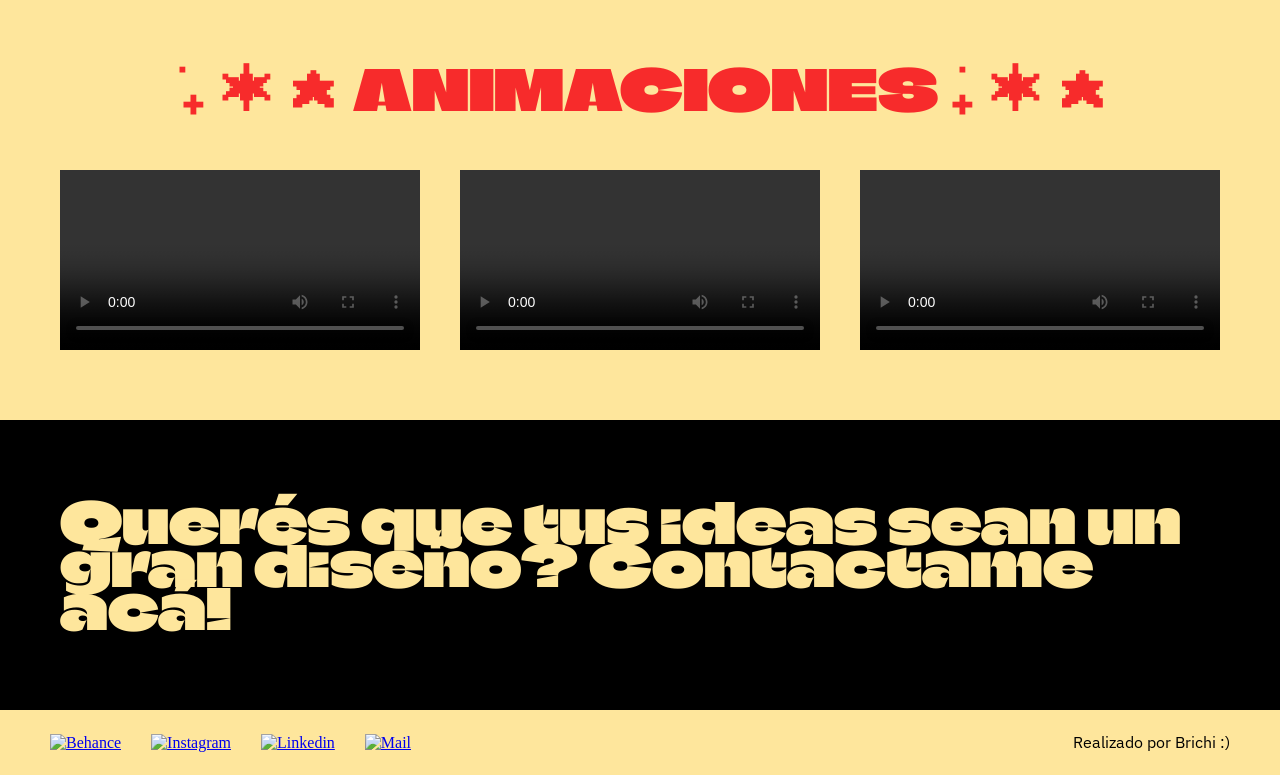
==== commit f8b2a547: "estrellas2" ====
--- a/index.html
+++ b/index.html
@@ -83,7 +83,7 @@
 </div>        
 </section>
         <section id="proyectos">
-            <h3>₊⭑proyectos & participaciones࣪ ✶ </h3>
+            <h3> ࣪ ⭑proyectos & participaciones࣪✶ </h3>
             <div class="cards">
                 <figure class="todoesoquesobra">
                     <a href="https://www.behance.net/gallery/254151673/GRID-Free-display-font" target="_blank">
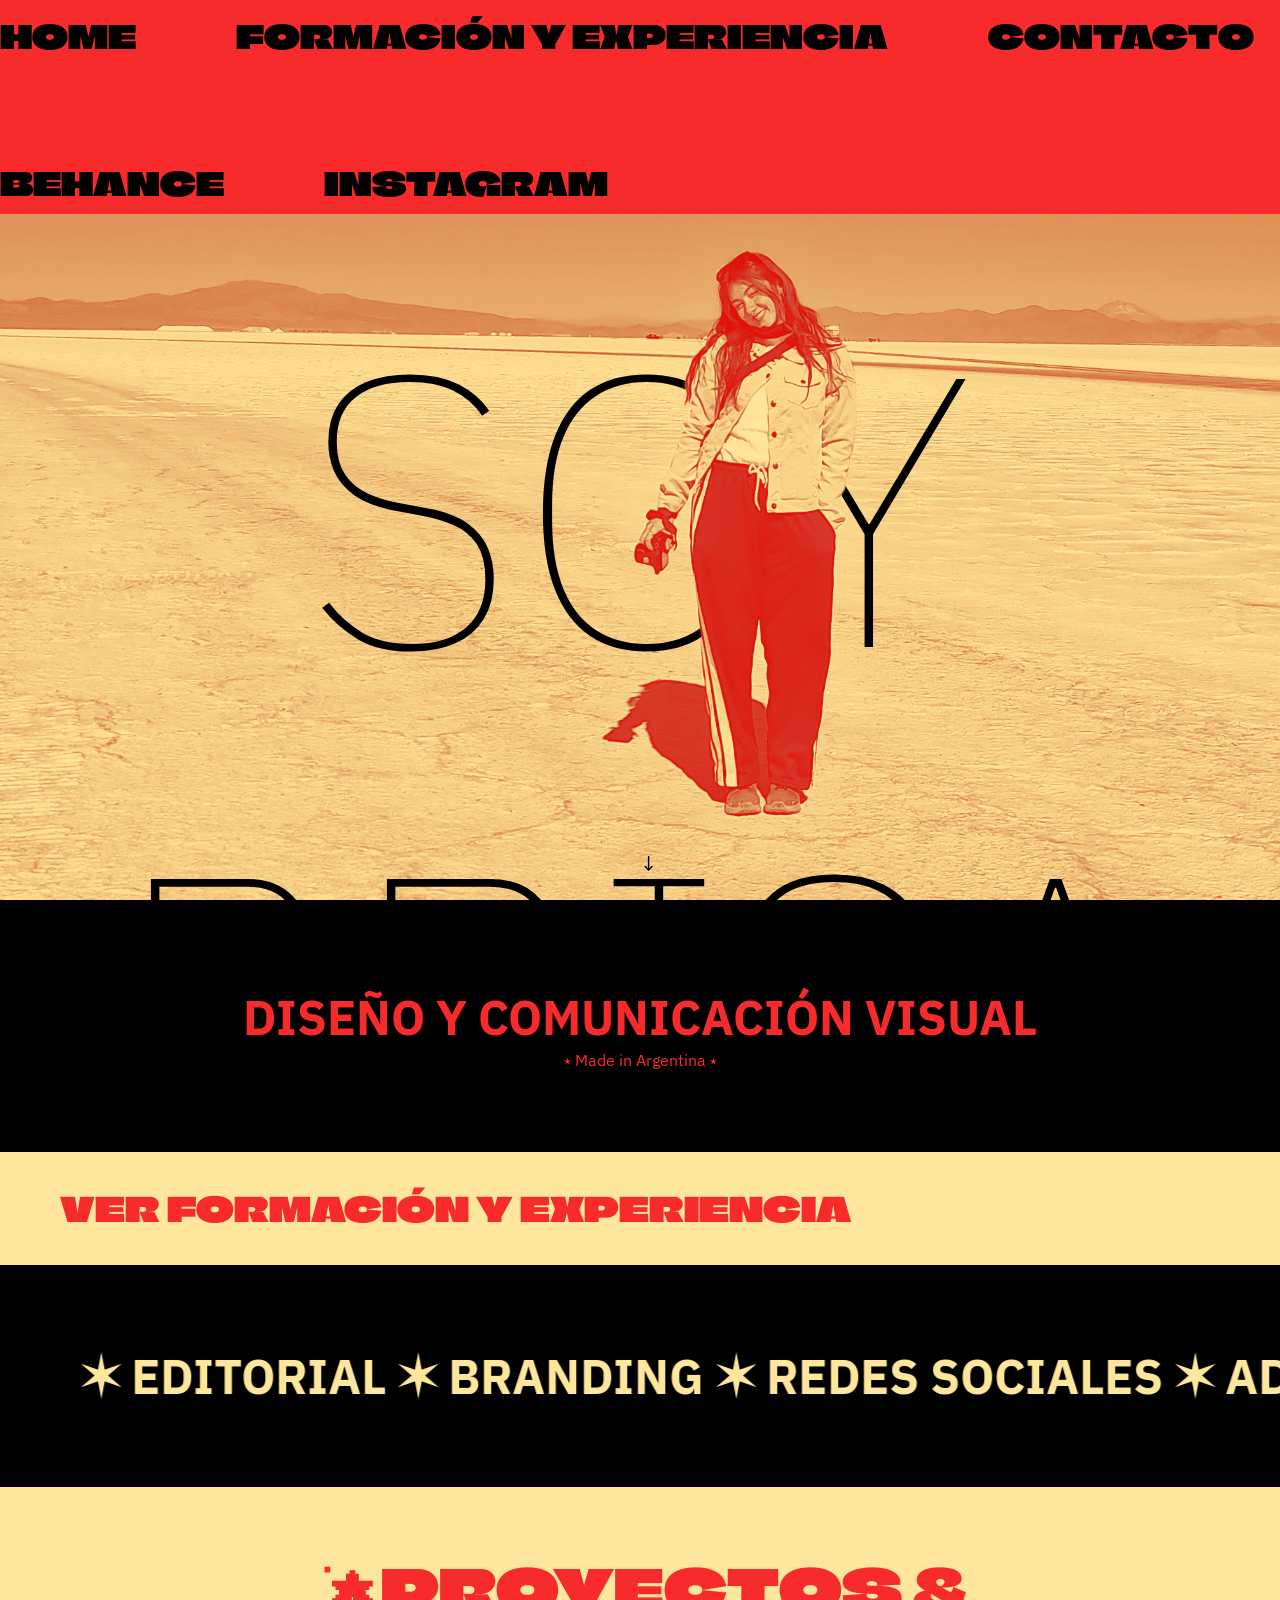
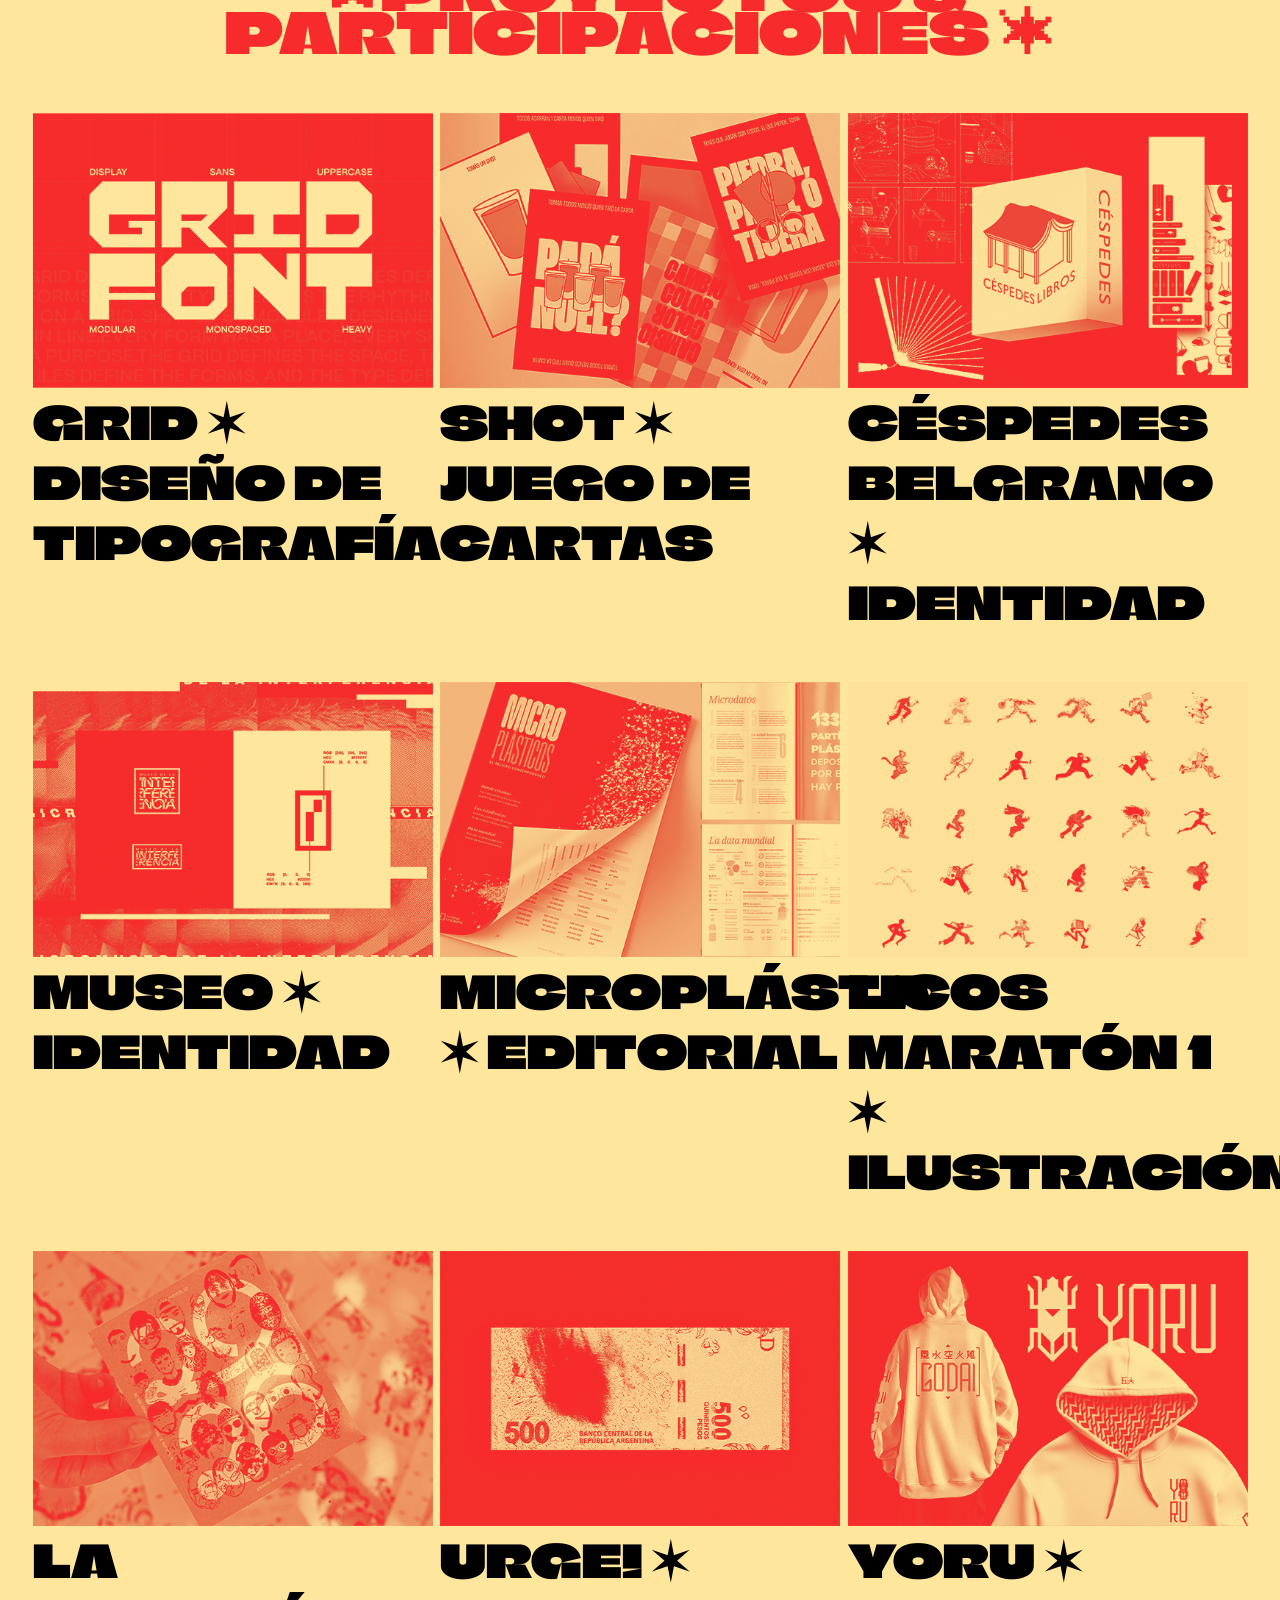
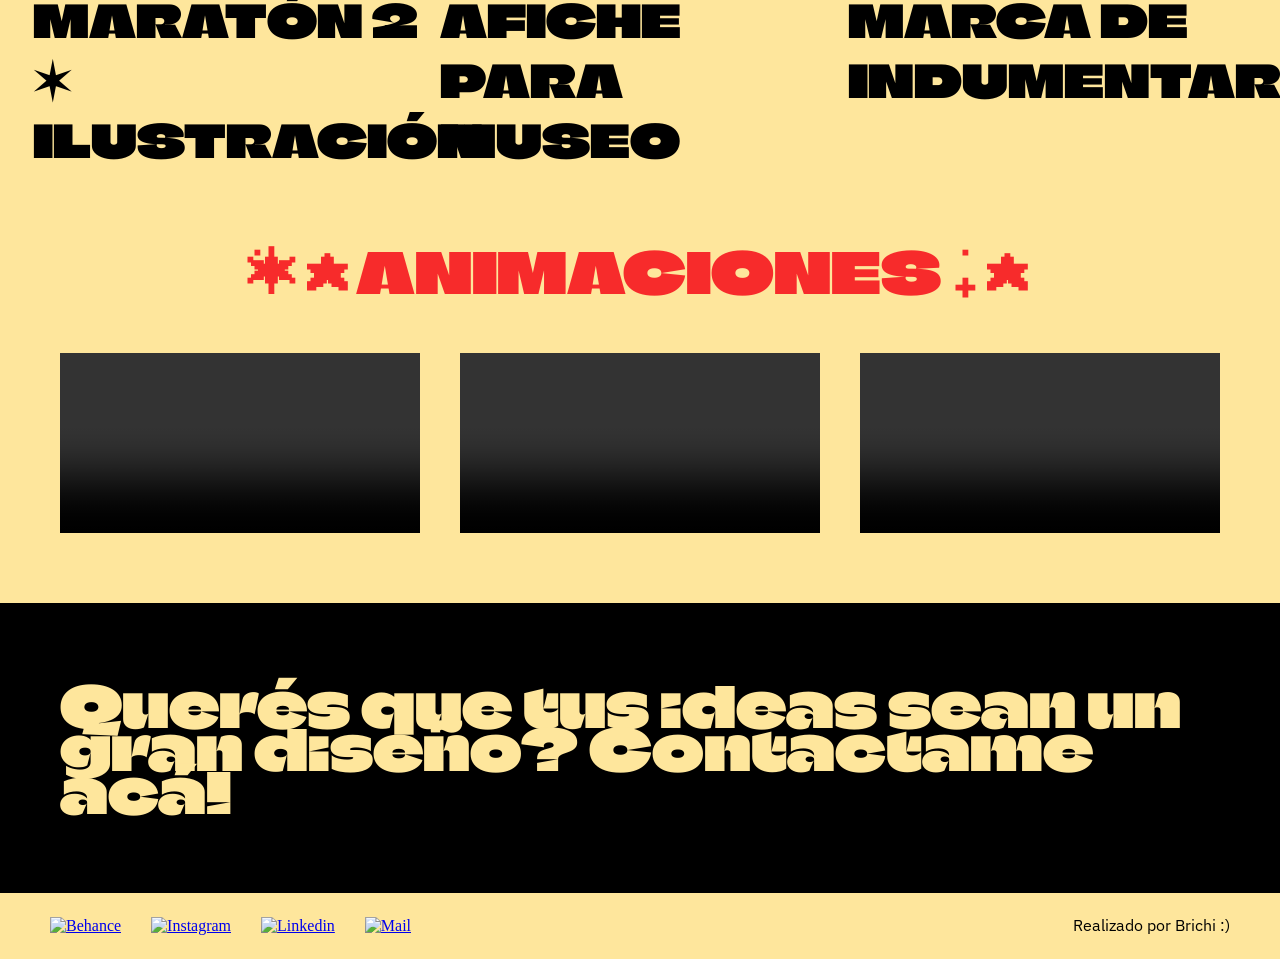
==== commit 65aefeff: "cositas pantallas chicas" ====
--- a/index.html
+++ b/index.html
@@ -51,22 +51,32 @@
                 </a>
             </div>
         </section>
-        <section id="intro">
-            <article class="marcapersonal">
+<section id="intro">
+
+    <article class="marcapersonal">
+    </article>
+
+    <article class="diseñocontenedor">
+        <div class="orbita">
+            <article class="diseñocontenedor">
+                <div class="diseño">
+                    <h2>Diseño y comunicación visual</h2>
+                    <p> ⭑ Made in Argentina ⭑</p>
+                </div>
             </article>
-            <article class="diseñocontenedor">
-
-<div class="orbita">
-    <article class="diseñocontenedor">
-        <div class="diseño">
-            <h2>Diseño y comunicación visual</h2>
-            <p>Made in Argentina</p>
+            <span class="estrella">✶</span>
         </div>
     </article>
-    <span class="estrella">✶</span>
-</div>
-            </article>
-        </section>
+
+    <article class="diseño-desktop">
+        <div class="cuadrado-desktop">
+            <h2>Diseño y comunicación visual</h2>
+            <p>⭑ Made in Argentina ⭑</p>
+        </div>
+    </article>
+
+</section>
+
         <section class="formalidad">
             <a href="formacion.html" class="formacionboton">
                 <h3>VER FORMACIÓN Y EXPERIENCIA</h3>
@@ -83,7 +93,7 @@
 </div>        
 </section>
         <section id="proyectos">
-            <h3> ࣪ ⭑proyectos & participaciones࣪✶ </h3>
+            <h3>࣪ ⭑proyectos & participaciones࣪ ✶ </h3>
             <div class="cards">
                 <figure class="todoesoquesobra">
                     <a href="https://www.behance.net/gallery/254151673/GRID-Free-display-font" target="_blank">
@@ -152,7 +162,7 @@
                     <h4>YORU ✶ MARCA DE INDUMENTARIA</h4>
                 </figure>
             </div>
-            <h3>࣪ ₊ ✶ ⭑ animaciones ࣪₊ ✶ ⭑ </h3>
+            <h3>࣪✶⭑animaciones ࣪₊⭑</h3>
             <div class="my-slider">
                 <div> <video src="img/proyectos/animacion1.mp4" controls></video></div>
                 <div> <video src="img/proyectos/animacion2.mp4" controls></video></div>
--- a/estilos.css
+++ b/estilos.css
@@ -188,7 +188,7 @@
 
 p,
 li {
-    list-style: none;
+    list-style: circle;
     font-size: 1rem;
     line-height: 1.6rem;
     text-wrap: balance;
@@ -741,11 +741,43 @@
     transition: 0.3s;
 }
 
-
+/* CUADRADO DESKTOP */
+
+.diseño-desktop {
+    display: flex;
+    justify-content: center;
+    align-items: center;
+    width: 100%;
+    padding: 2vh 0;
+}
+
+.cuadrado-desktop {
+    box-sizing: border-box;
+    display: flex;
+    flex-direction: column;
+    justify-content: center;
+    align-items: center;
+    text-align: center;
+    color:#F72B2B;
+    padding-bottom: 60px;
+}
+
+.cuadrado-desktop h2 {
+    max-width: 100%;
+        color:#F72B2B;
+}
+
+.cuadrado-desktop p {
+    max-width: 100%;
+}
 
 /*MEDIA QUERIES*/
 
 @media screen and (max-width:760px) {
+
+.diseño-desktop {
+    display: none;
+}
 
     .estrella {
         display: block;
@@ -823,8 +855,8 @@
     box-sizing: border-box;
     padding: 26px;
     text-align: start;
-    line-height: 15rem;
-    font-size: 19.5rem;
+line-height: 13rem;
+font-size: 17rem;
 }
 
     h2 {
@@ -865,7 +897,7 @@
     }
 
     .contactoboton {
-        padding: 40px;
+        padding: 30px;
         text-align: center;
     }
 
@@ -1141,10 +1173,18 @@
         height: 35px;
     }
 
-    .hero h1 {
-        font-size: 18rem;
-        line-height: 14rem;
-    }
+.hero h1 {
+    font-size: 16rem;
+    line-height: 13rem;
+}
+
+.contactoboton h3 {
+    font-size: 2.3rem;
+}
+
+.contactoboton {
+    padding: 0px;
+}
 
 }
 
@@ -1158,7 +1198,56 @@
         font-size: 1.1rem;
     }
 
-    .hero h1 {
-        font-size: 16rem;
-        line-height: 13rem;
-    } }+.hero h1 {
+    font-size: 14rem;
+    line-height: 12rem;
+}
+
+.diseñocontenedor .diseño {
+    width: 100%;
+    height: 100%;
+    border-radius: 50%;
+    box-sizing: border-box;
+}
+
+.diseñocontenedor {
+    width: 250px;
+    height: 250px;
+    min-width: 250px;
+    min-height: 250px;
+    max-width: 250px;
+    max-height: 250px;
+    flex: 0 0 250px;
+    border-radius: 50%;
+    box-sizing: border-box;
+}
+
+.diseñocontenedor h2 {
+    font-size: 1.3rem;
+    line-height: 1.5rem;
+}
+
+.diseñocontenedor p {
+    font-size: 0.8rem;
+    line-height: 1.5rem;
+}
+
+.diseñocontenedor {
+    margin-top: 48px;
+    margin-bottom: 70px;
+} }
+
+@keyframes orbitar {
+    from {
+        transform: translate(-50%, -50%) rotate(0deg) translateX(109px);
+    }
+    to {
+        transform: translate(-50%, -50%) rotate(360deg) translateX(109px);
+    }
+}
+
+@media screen and (max-width:300px) {
+.hero h1 {
+    font-size: 13rem;
+    line-height: 10rem;}
+}
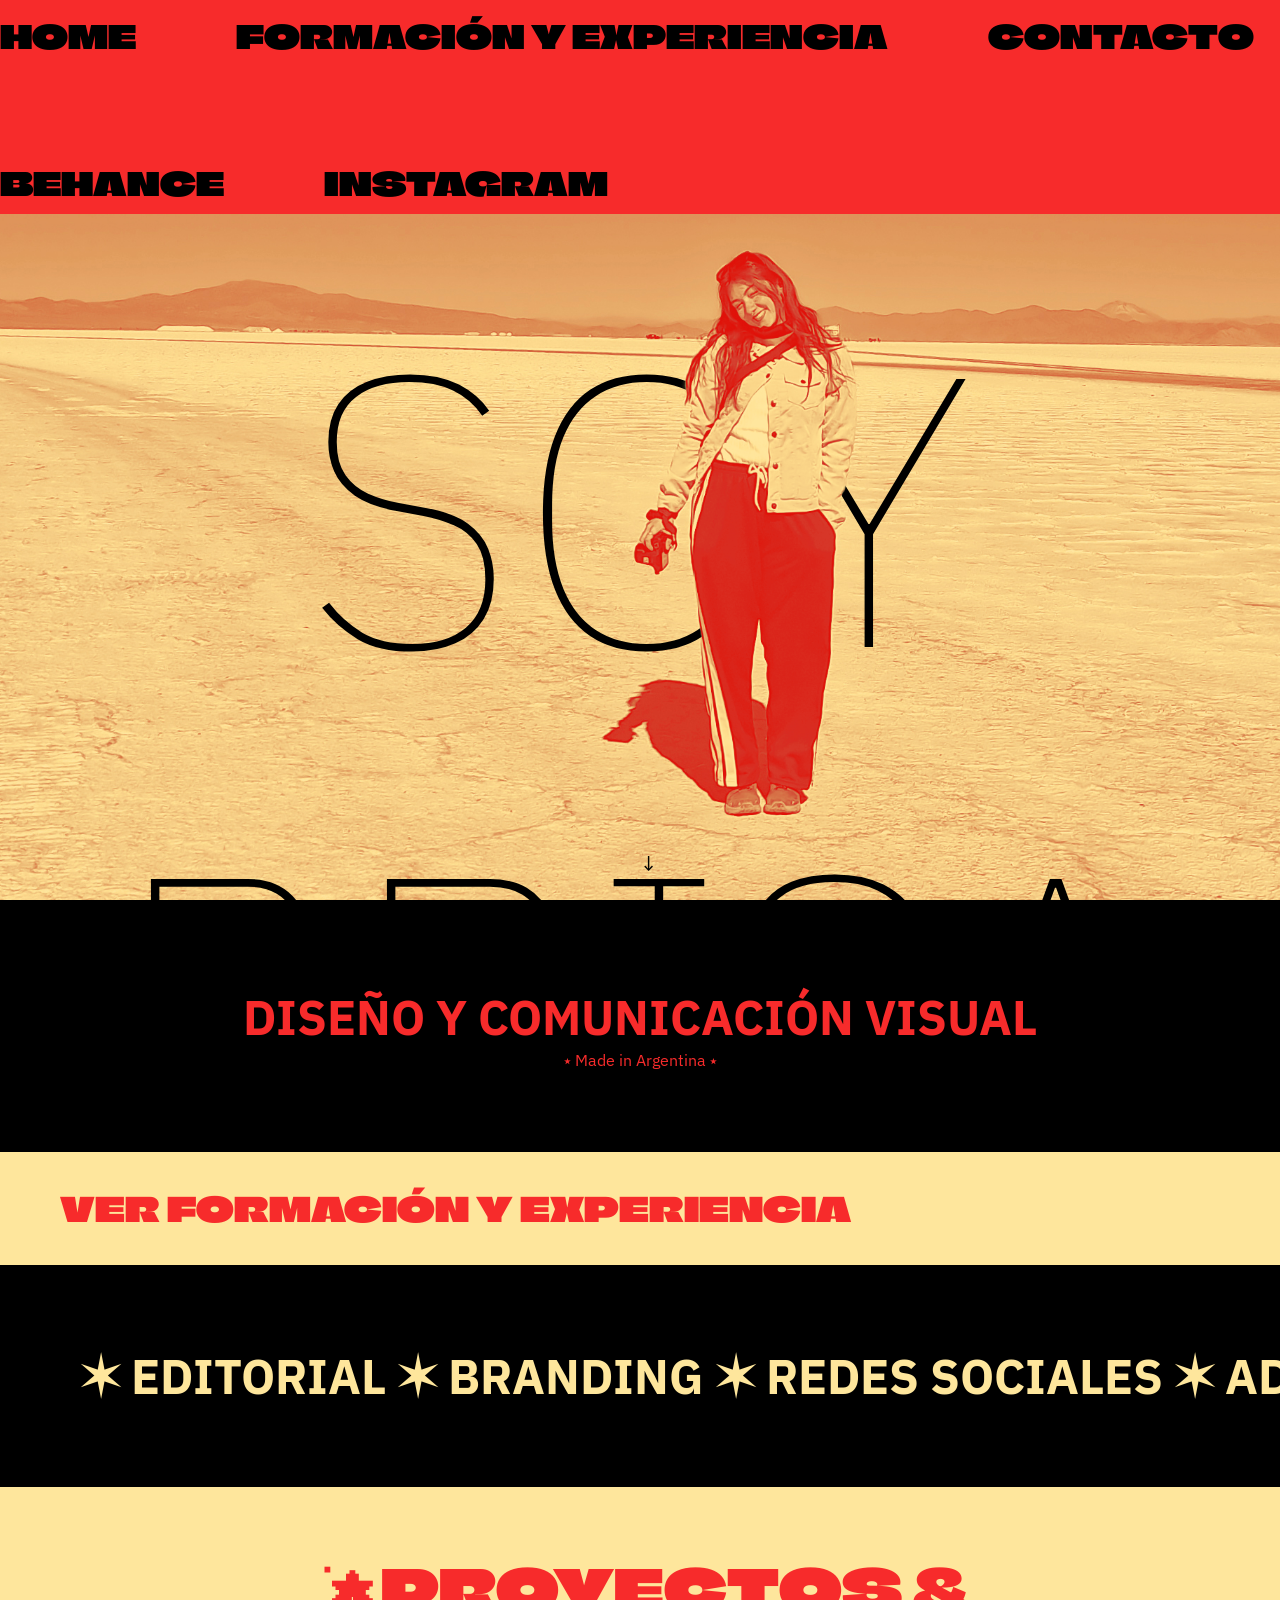
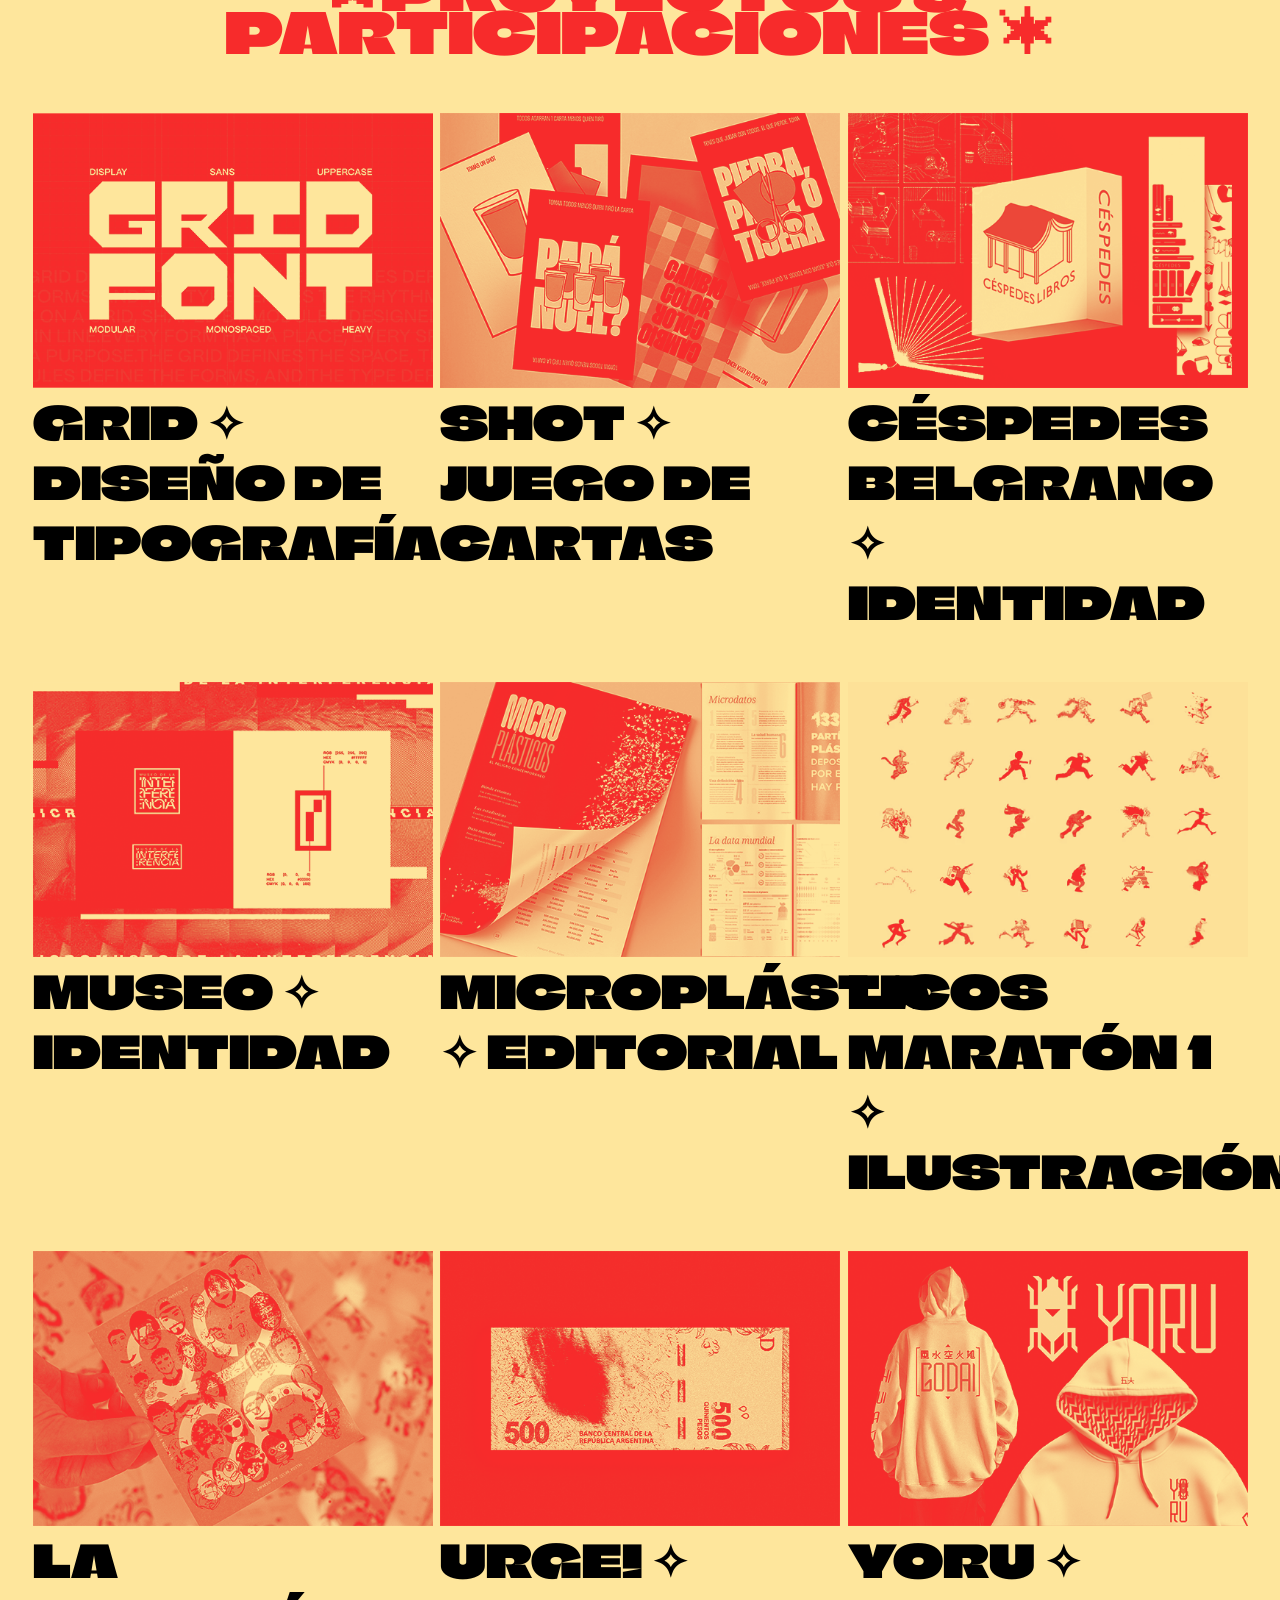
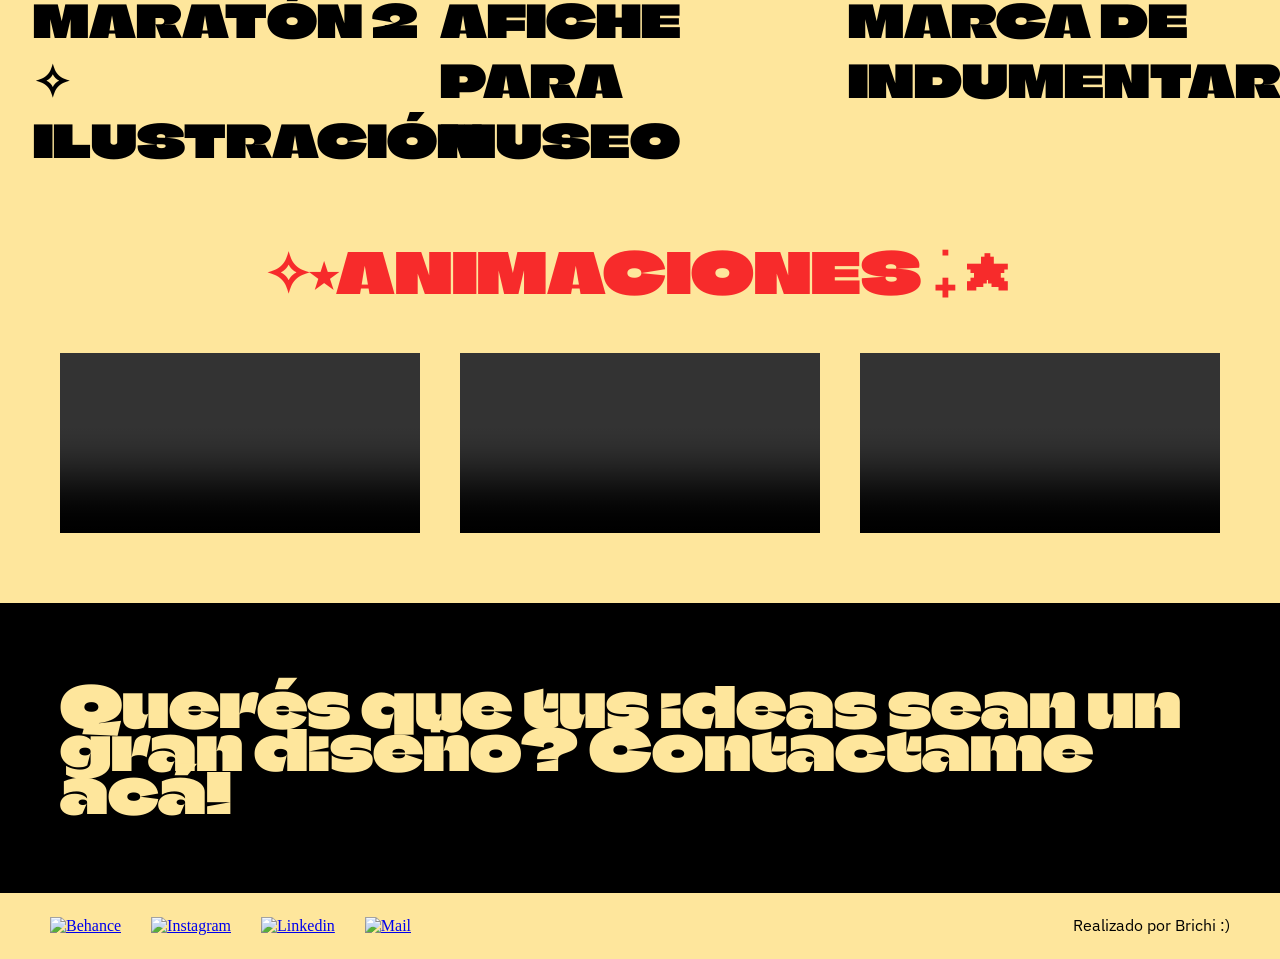
==== commit 3113bd79: "estrellas" ====
--- a/index.html
+++ b/index.html
@@ -61,7 +61,7 @@
             <article class="diseñocontenedor">
                 <div class="diseño">
                     <h2>Diseño y comunicación visual</h2>
-                    <p> ⭑ Made in Argentina ⭑</p>
+                    <p> ✧ Made in Argentina ✧</p>
                 </div>
             </article>
             <span class="estrella">✶</span>
@@ -100,7 +100,7 @@
                         <img src="img/proyectos/proyecto8b.png" class="base" alt="Proyecto">
                         <img src="img/proyectos/proyecto8a.png" class="hover" alt="Proyecto hover">
                     </a>
-                    <h4>GRID ✶ DISEÑO DE TIPOGRAFÍA</h4>
+                    <h4>GRID ✧ DISEÑO DE TIPOGRAFÍA</h4>
                 </figure>
                 <figure class="shot">
                     <a href="https://www.instagram.com/p/DHHSApROJ1e/?utm_source=ig_web_copy_link&igsh=MzRlODBiNWFlZA=="
@@ -108,7 +108,7 @@
                         <img src="img/proyectos/proyecto1b.png" class="base" alt="Proyecto">
                         <img src="img/proyectos/proyecto1a.png" class="hover" alt="Proyecto hover">
                     </a>
-                    <h4>SHOT ✶ JUEGO DE CARTAS</h4>
+                    <h4>SHOT ✧ JUEGO DE CARTAS</h4>
                 </figure>
                 <figure class="cespedes">
                     <a href="https://cespedeslibros.com.ar/?srsltid=AfmBOopYFjnncuXQHikeYL9LSb-1muNZRmzNZ6Oh8jgEDomMHt-B6Xrg"
@@ -116,42 +116,42 @@
                         <img src="img/proyectos/proyecto3b.png" class="base" alt="Proyecto">
                         <img src="img/proyectos/proyecto3a.png" class="hover" alt="Proyecto hover">
                     </a>
-                    <h4>CÉSPEDES BELGRANO ✶ IDENTIDAD</h4>
+                    <h4>CÉSPEDES BELGRANO ✧ IDENTIDAD</h4>
                 </figure>
                 <figure class="museo">
                     <a href="https://www.behance.net/gallery/244805543/MUSEO-DE-LA-INTERFERENCIA" target="_blank">
                         <img src="img/proyectos/proyecto6b.png" class="base" alt="Proyecto">
                         <img src="img/proyectos/proyecto6a.png" class="hover" alt="Proyecto hover">
                     </a>
-                    <h4>MUSEO ✶ IDENTIDAD</h4>
+                    <h4>MUSEO ✧ IDENTIDAD</h4>
                 </figure>
                 <figure class="microplasticos">
                     <a href="https://www.behance.net/gallery/229425525/BookzineRevista-MICROPLASTICOS" target="_blank">
                         <img src="img/proyectos/proyecto7b.png" class="base" alt="Proyecto">
                         <img src="img/proyectos/proyecto7a.png" class="hover" alt="Proyecto hover">
                     </a>
-                    <h4>MICROPLÁSTICOS ✶ EDITORIAL</h4>
+                    <h4>MICROPLÁSTICOS ✧ EDITORIAL</h4>
                 </figure>
                 <figure class="zzzeta">
                     <a href="https://www.behance.net/gallery/211750213/La-Maraton" target="_blank">
                         <img src="img/proyectos/proyecto9b.png" class="base" alt="Proyecto">
                         <img src="img/proyectos/proyecto9a.png" class="hover" alt="Proyecto hover">
                     </a>
-                    <h4>LA MARATÓN 1 ✶ ILUSTRACIÓN</h4>
+                    <h4>LA MARATÓN 1 ✧ ILUSTRACIÓN</h4>
                 </figure>
                 <figure class="maraton">
                     <a href="https://www.behance.net/gallery/240652623/Calendario-2026" target="_blank">
                         <img src="img/proyectos/proyecto2b.png" class="base" alt="Proyecto">
                         <img src="img/proyectos/proyecto2a.png" class="hover" alt="Proyecto hover">
                     </a>
-                    <h4>LA MARATÓN 2 ✶ ILUSTRACIÓN</h4>
+                    <h4>LA MARATÓN 2 ✧ ILUSTRACIÓN</h4>
                 </figure>
                 <figure class="urge">
                     <a href="https://www.behance.net/gallery/215300733/Poster-URGE" target="_blank">
                         <img src="img/proyectos/proyecto5b.png" class="base" alt="Proyecto">
                         <img src="img/proyectos/proyecto5a.png" class="hover" alt="Proyecto hover">
                     </a>
-                    <h4>URGE! ✶ AFICHE PARA MUSEO</h4>
+                    <h4>URGE! ✧ AFICHE PARA MUSEO</h4>
                 </figure>
                 <figure class="yoru">
                     <a href="https://www.instagram.com/p/DOrP2ZxjpQ8/?utm_source=ig_web_copy_link&igsh=MzRlODBiNWFlZA=="
@@ -159,10 +159,10 @@
                         <img src="img/proyectos/proyecto4b.png" class="base" alt="Proyecto">
                         <img src="img/proyectos/proyecto4a.png" class="hover" alt="Proyecto hover">
                     </a>
-                    <h4>YORU ✶ MARCA DE INDUMENTARIA</h4>
-                </figure>
-            </div>
-            <h3>࣪✶⭑animaciones ࣪₊⭑</h3>
+                    <h4>YORU ✧ MARCA DE INDUMENTARIA</h4>
+                </figure>
+            </div>
+            <h3>✧⭑animaciones ࣪₊⭑</h3>
             <div class="my-slider">
                 <div> <video src="img/proyectos/animacion1.mp4" controls></video></div>
                 <div> <video src="img/proyectos/animacion2.mp4" controls></video></div>
--- a/estilos.css
+++ b/estilos.css
@@ -393,16 +393,6 @@
     color: #FEE69C;
     animation: orbitar 5s linear infinite;
     z-index: 3;
-}
-
-@keyframes orbitar {
-    from {
-        transform: translate(-50%, -50%) rotate(0deg) translateX(159px);
-    }
-
-    to {
-        transform: translate(-50%, -50%) rotate(360deg) translateX(159px);
-    }
 }
 
 blockquote {
@@ -1157,6 +1147,16 @@
     font-size: 2rem;
 }
 
+@keyframes orbitar {
+    from {
+        transform: translate(-50%, -50%) rotate(0deg) translateX(160px);
+    }
+
+    to {
+        transform: translate(-50%, -50%) rotate(360deg) translateX(160px);
+    }
+}
+
 }
 
 @media screen and (max-width:450px) {
@@ -1199,8 +1199,8 @@
     }
 
 .hero h1 {
-    font-size: 14rem;
-    line-height: 12rem;
+    font-size: 180px;
+    line-height: 150px;
 }
 
 .diseñocontenedor .diseño {
@@ -1235,7 +1235,7 @@
 .diseñocontenedor {
     margin-top: 48px;
     margin-bottom: 70px;
-} }
+} 
 
 @keyframes orbitar {
     from {
@@ -1248,6 +1248,10 @@
 
 @media screen and (max-width:300px) {
 .hero h1 {
-    font-size: 13rem;
-    line-height: 10rem;}
+    font-size: 160px;
+    line-height: 140px;
+}
+
+
+
 }
